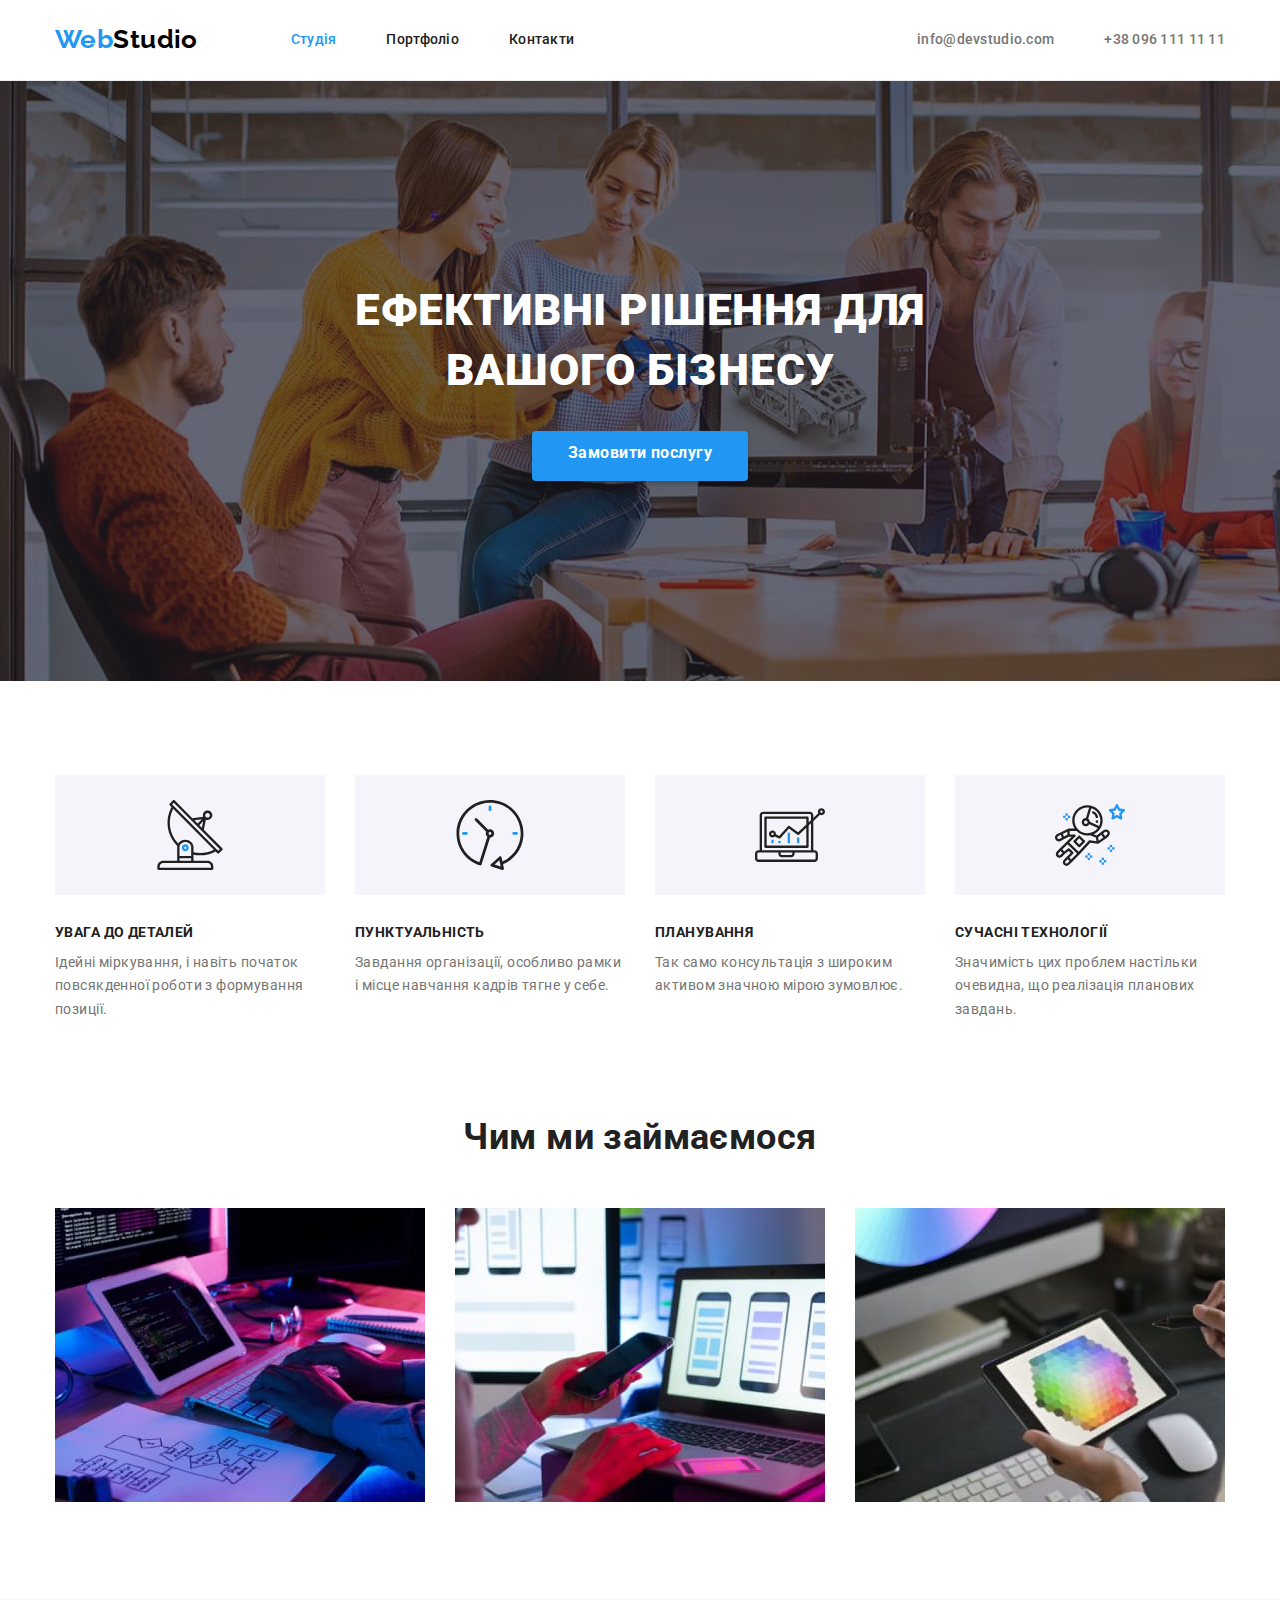
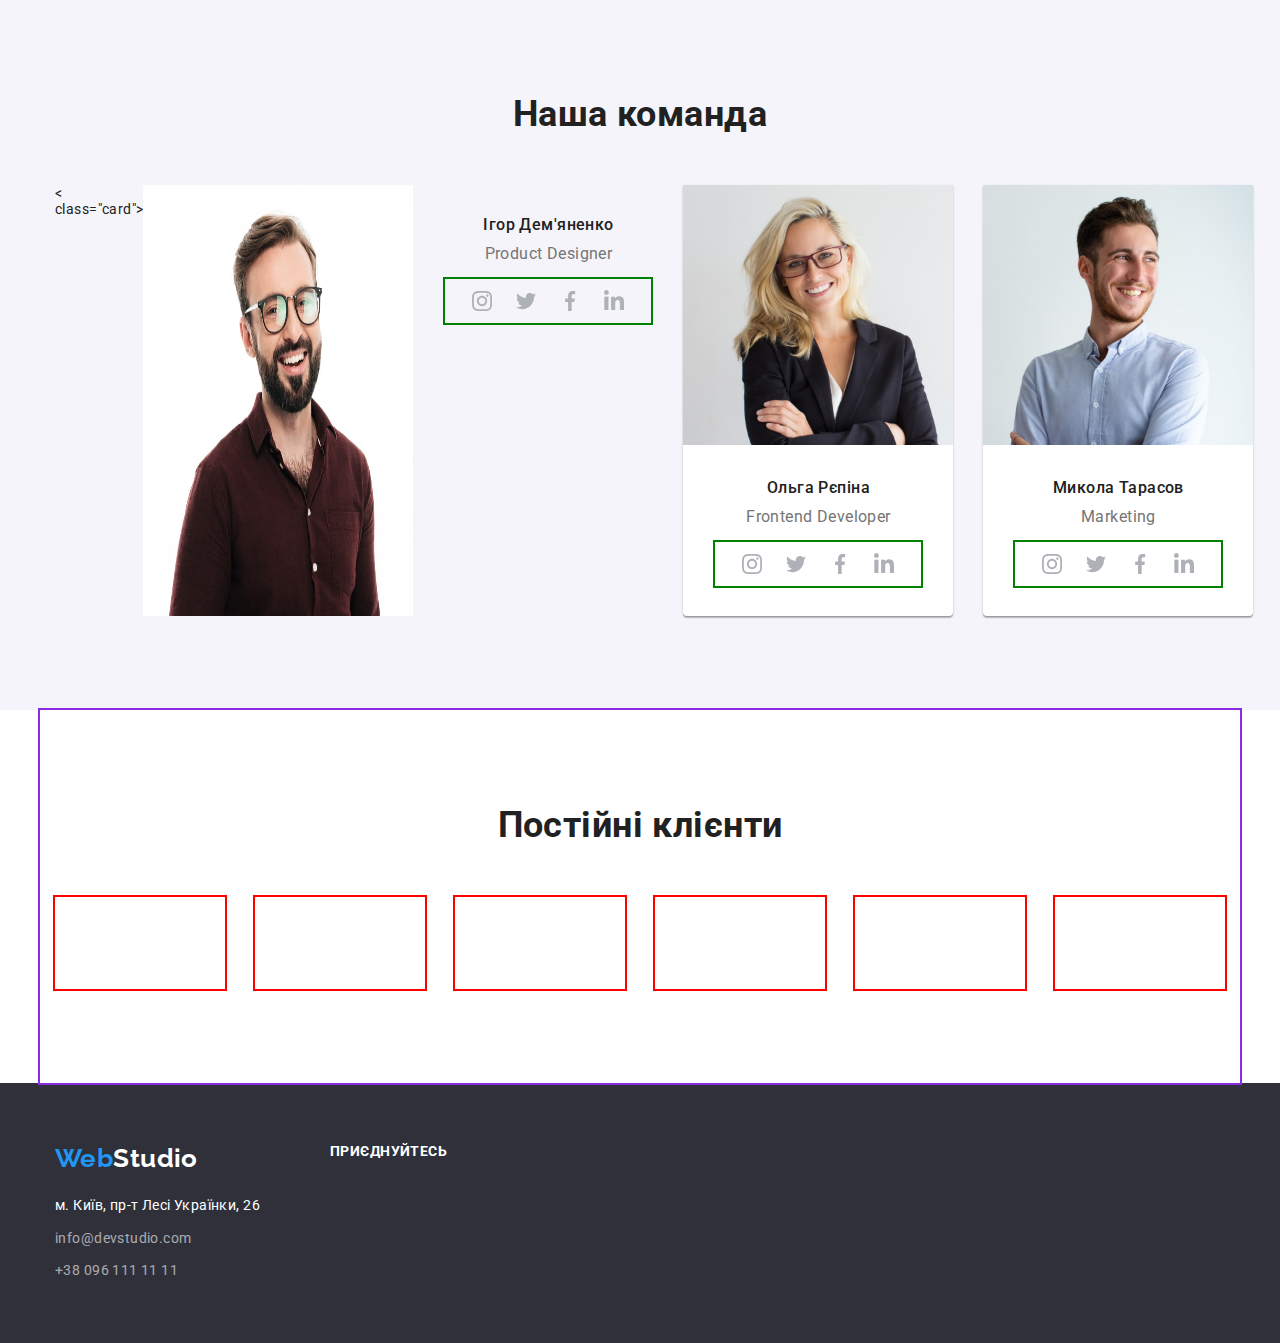
==== index.html @ f4969a08 "Update index.html" ====
<!DOCTYPE html>
<html lang="uk">
<head>
    <meta charset="UTF-8">
    <meta http-equiv="X-UA-Compatible" content="IE=edge">
    <meta name="viewport" content="width=device-width, initial-scale=1.0">
    <link rel="preconnect" href="https://fonts.googleapis.com">
    <link rel="preconnect" href="https://fonts.gstatic.com" crossorigin>
    <link href="https://fonts.googleapis.com/css2?family=Raleway:wght@700&family=Roboto:wght@400;500;700;900&display=swap"
    rel="stylesheet">
    <link rel="stylesheet" href="https://cdnjs.cloudflare.com/ajax/libs/modern-normalize/1.1.0/modern-normalize.min.css">
    <link rel="stylesheet" href="./css/style.css">
    <title>Студiя</title>
           
</head>
<body>
    <!-- Шапка -->
<header class="header">
    <div class="container main-nav">
        <a href="" lang="en" class="logo"><span class="logo-span">Web</span>Studio</a>
        <nav>
            <ul class="site-nav">
                <li class="nav-item">
                    <a href="" class="link current">Студія</a>
                </li>
                <li class="nav-item">
                    <a href="./portfolio.html" class="link">Портфоліо</a>
                </li>
                <li class="nav-item">
                    <a href="" class="link">Контакти</a>
                </li>
            </ul>
        </nav>
            <ul class="contacts">
                <li class="contacts-item">
                    <a href="mailto:info@devstudio.com" class="link">info@devstudio.com</a>
                </li>
                <li class="contacts-item">
                    <a href="tel:+380961111111" class="link">+38 096 111 11 11</a>
                </li>
            </ul>
    </div>
</header>
<main>
    <!-- Герой -->
    <section class="hero">
        <h1 class="hero-title">
            Ефективні рішення для вашого бізнесу
        </h1>
        <button type="button" class="hero button">Замовити послугу</button>
    </section>

    <!-- Особливості -->
    <section class="section features">
        <div class="container">
            <!-- <h2>Наші особливості</h2> -->
            <ul class="features-list">
                <li class="item antenna">
                    <h3 class="section-title">
                        Увага до деталей
                    </h3>
                    <p class="section-text">
                        Ідейні міркування, і навіть початок повсякденної роботи з формування позиції.
                    </p>
                </li>
                <li class="item clock">
                    <h3 class="section-title">
                        Пунктуальність
                    </h3>
                    <p class="section-text">
                        Завдання організації, особливо рамки і місце навчання кадрів тягне у себе.
                    </p>
                </li>
                <li class="item diagram">
                    <h3 class="section-title">
                        Планування
                    </h3>
                    <p class="section-text">
                        Так само консультація з широким активом значною мірою зумовлює.
                    </p>
                </li>
                <li class="item astronaut">
                    <h3 class="section-title">
                        Сучасні технології
                    </h3>
                    <p class="section-text">
                        Значимість цих проблем настільки очевидна, що реалізація планових завдань.
                    </p>
                </li>
            </ul>
        </div>
    </section>
    <!-- Чим ми займаємося -->
    <section class="section work">
        <div class="container">
            <h2 class="section-title">
                Чим ми займаємося
            </h2>
            <ul class="work-list">
                <li class="work-item">
                    <img src="./images/box1.jpg" alt="Разробка сайтів" width="370">
                </li>
                <li class="work-item">
                    <img src="./images/box2.jpg" alt="Мобільні додатки" width="370">
                </li>
                <li class="work-item">
                    <img src="./images/box.jpg" alt="Дизайн сайтів" width="370">
                </li>
            </ul>
        </div>
    </section>
    <!-- Наша команда -->
    <section class="section team">
        <div class="container main-team">
            <h2 class="section-title">Наша команда</h2>
            <ul class="team-content">
                < class="card">
                    <img src="./images/photo1.jpg" alt="Фото продакт-дизайнера" width="270" class="team-img">
                    <div class="signature">
                        <h3 class="section-title name">Ігор Дем'яненко</h3>
                        <p lang="en" class="section-text">Product Designer</p>
                    <ul class="social links">
                        <li class="links">
                            <a href="https://instagram.com" class="logo-links" aria-label="Instagram link">
                                <svg class="link-icon" width="20" height="20">
                                    <use href="./images/icons.svg#icon-instagram"></use>
                                </svg>
                            </a>
                        </li>
                        <li class="links">
                            <a href="https://twitter/com" class="logo-links" aria label="Twitter link">
                                <svg class="link-icon" width="20" height="20">
                                    <use href="./images/icons.svg#icon-twitter"></use>
                                </svg>
                            </a>
                        </li>
                        <li class="links">
                            <a href="https://facebook.com" class="logo-links" aria label="Facebook link">
                                <svg class="link-icon" width="20" height="20">
                                    <use href="./images/icons.svg#icon-facebook"></use>
                                </svg>
                            </a>
                        </li>
                        <li class="links">
                            <a href="https://linkedln.com" aria label="Linkedln link">
                                <svg class="link-icon" width="20" height="20">   
                                    <use href="./images/icons.svg#icon-linkedin"></use>
                                </svg>
                            </a>
                        </li>
                    </ul>
                    </div>
                    <li class="card">
                    <img src="./images/photo2.jpg" alt="Фото фронтенд розробника" width="270" class="team-img">
                    <div class="signature">
                        <h3 class="section-title name">Ольга Рєпіна</h3>
                        <p lang="en" class="section-text">Frontend Developer</p>
                        <ul class="social links">
                            <li class="links">
                                <a href="https://instagram.com" class="logo-links" aria-label="Instagram link">
                                    <svg class="link-icon" width="20" height="20">
                                        <use href="./images/icons.svg#icon-instagram"></use>
                                    </svg>
                                </a>
                            </li>
                            <li class="links">
                                <a href="https://twitter/com" class="logo-links" aria label="Twitter link">
                                    <svg class="link-icon" width="20" height="20">
                                        <use href="./images/icons.svg#icon-twitter"></use>
                                    </svg>
                                </a>
                            </li>
                            <li class="links">
                                <a href="https://facebook.com" class="logo-links" aria label="Facebook link">
                                    <svg class="link-icon" width="20" height="20">
                                        <use href="./images/icons.svg#icon-facebook"></use>
                                    </svg>
                                </a>
                            </li>
                            <li class="links">
                                <a href="https://linkedln.com" aria label="Linkedln link">
                                    <svg class="link-icon" width="20" height="20">   
                                        <use href="./images/icons.svg#icon-linkedin"></use>
                                    </svg>
                                </a>
                            </li>
                            
                        </ul>
                    </div>
                </li>
                <li class="card">
                    <img src="./images/photo3.jpg" alt="Фото маркетолог" width="270" class="team-img">
                    <div class="signature">
                        <h3 class="section-title name">Микола Тарасов</h3>
                        <p lang="en" class="section-text">Marketing</p>
                        <ul class="social links">
                            <li class="links">
                                <a href="https://instagram.com" class="logo-links" aria-label="Instagram link">
                                    <svg class="link-icon" width="20" height="20">
                                        <use href="./images/icons.svg#icon-instagram"></use>
                                    </svg>
                                </a>
                            </li>
                            <li class="links">
                                <a href="https://twitter/com" class="logo-links" aria label="Twitter link">
                                    <svg class="link-icon" width="20" height="20">
                                        <use href="./images/icons.svg#icon-twitter"></use>
                                    </svg>
                                </a>
                            </li>
                            <li class="links">
                                <a href="https://facebook.com" class="logo-links" aria label="Facebook link">
                                    <svg class="link-icon" width="20" height="20">
                                        <use href="./images/icons.svg#icon-facebook"></use>
                                    </svg>
                                </a>
                            </li>
                            <li class="links">
                                <a href="https://linkedln.com" aria label="Linkedln link">
                                    <svg class="link-icon" width="20" height="20">   
                                        <use href="./images/icons.svg#icon-linkedin"></use>
                                    </svg>
                                </a>
                            </li>
                     </div>
                </li>
                <li class="card">
                    <img src="./images/photo4.jpg" alt="Фото дизайнер інтерфейсу" width="270" class="team-img">
                    <div class="signature">
                        <h3 class="section-title name">Михайло Єрмаков</h3>
                        <p lang="en" class="section-text">UI Designer</p>
                        <ul class="social links">
                            <li class="links">
                                <a href="https://instagram.com" class="logo-links" aria-label="Instagram link">
                                    <svg class="link-icon" width="20" height="20">
                                        <use href="./images/icons.svg#icon-instagram"></use>
                                    </svg>
                                </a>
                            </li>
                            <li class="links">
                                <a href="https://twitter/com" class="logo-links" aria label="Twitter link">
                                    <svg class="link-icon" width="20" height="20">
                                        <use href="./images/icons.svg#icon-twitter"></use>
                                    </svg>
                                </a>
                            </li>
                            <li class="links">
                                <a href="https://facebook.com" class="logo-links" aria label="Facebook link">
                                    <svg class="link-icon" width="20" height="20">
                                        <use href="./images/icons.svg#icon-facebook"></use>
                                    </svg>
                                </a>
                            </li>
                            <li class="links">
                                <a href="https://linkedln.com" aria label="Linkedln link">
                                    <svg class="link-icon" width="20" height="20">   
                                        <use href="./images/icons.svg#icon-linkedin"></use>
                                    </svg>
                                </a>
                            </li>
                        </ul>
                    </div>
                </li>
            </ul>
        </div>
    </section>
    <!-- Наші клієнті -->
    <section class="section clients">
        <div class="container">
        <h2 class="section-title">Постійні клієнти</h2>
        <ul class="clients-list">
            <li class="clients-item">
                <a href="">
                    <svg>
                        <use href="./images/symbol-defs.svg#icon-Logo1"></use>
                    </svg>
                </a>
            </li>
            <li class="clients-item"></li>
            <li class="clients-item"></li>
            <li class="clients-item"></li>
            <li class="clients-item"></li>
            <li class="clients-item"></li>
        </ul>
    </div>
    </section>
</main>
<!-- Підвал -->
<footer class="footer">
    <div class="container main-footer">
        <div class="address">
    <a href="" lang="en" class="logo"><span class="logo-span">Web</span>Studio</a>
    <address>
        <ul class="footer-list">
            <li class="item">
                <a href="https://goo.gl/maps/m64y1JkBQXQQ6rqV6" target="_blank" class="link adr">
                    м. Київ, пр-т Лесі Українки, 26</a>
            </li>
            <li class="item">
                <a href="mailto:info@devstudio.com" class="link">info@devstudio.com</a>
            </li>
            <li class="item">
                <a href="tel:+380961111111" class="link">+38 096 111 11 11</a>
            </li>
        </ul>
    </address>
</div>
    <div class="social">
        <h2 class="title">Приєднуйтесь</h2>
    <ul>
        <li>
        
        </li>
        <li></li>
        <li></li>
        <li></li>
    </ul>

    </div>
    </div>
</footer>
           
</body>
</html>
---- css/style.css ----
html {
    box-sizing: border-box;
}

*,
*::before,
*::after {
    box-sizing: inherit;
}

:root {
    --primery-text-color: #212121;
    --text-color: #757575;
    --accent-color: #2196F3;
    --white-color: #ffffff;
    --black-color: #000000;
    --button-accent-color: #188CE8;
    --background-color-first:  #F5F4FA;
    --header-color-line: #ECECEC;
    --background-color-footer: #2F303A;
    --border-color-portfolio: #EEEEEE;
}

body {
    background-color: var(--white-color);
    color: var(--primery-text-color);
    font-family: 'Roboto', sans-serif;
    letter-spacing: 0.03em;
    font-size: 14px;
    font-style: normal;
}

ul {
    padding: 0;
    margin: 0;
    list-style: none;
}

.link {    
    text-decoration: none;
}

.container {
    padding-left: 15px;
    padding-right: 15px;
    margin: 0 auto;

    width: 1200px;
}

/* Шапка */
.header {
    border-bottom: 1px solid var(--header-color-line);
}

.main-nav {
    display: flex;
    align-items: center;
}

/* Logo */
.logo {
    font-weight: 700;
    font-size: 26px;
    line-height: 1.2;
    text-decoration: none;
    font-family: 'Raleway', sans-serif;
}

.header .logo {
    color: var(--black-color);
}

.logo-span {
     color: var(--accent-color);
}

.logo:hover,
.logo:focus {
    color: var(--accent-color);
}

/* Навігація, контакти */
.site-nav {
    display: flex;
    margin-left: 93px;
}

.contacts {
    display: flex;
    margin-left: auto;
}

.site-nav .nav-item + .nav-item,
.contacts .contacts-item + .contacts-item {
    margin-left: 50px;
}

/* Другий варіант відступу
.site-nav .nav-item:not(:last-child) {
    margin-right: 50px;
} */

.site-nav .link,
.contacts .link {
    padding-top: 32px;
    padding-bottom: 32px;

    font-weight: 500;
    font-size: 14px;
    line-height: 1.14;
    letter-spacing: 0.02em;
}

.site-nav .link {
    display: block;     
    color: var(--primery-text-color);
}

.contacts .link {
    display: block;
    color: var(--text-color);
}

.site-nav .link.current {
    color: var(--accent-color);
}

/* .site-nav .link:hover,
.site-nav .link:focus,
.contacts .link:hover,
.contacts .link:focus {
    color: var(--accent-color);
} */

 
/* Герой */
.hero {
    text-align: center;
    padding-top: 200px;
    padding-bottom: 200px;
    max-width: 1600px;

    letter-spacing: 0.06em;
    color: var(--white-color);
    background-color: var(--background-color-footer);
    background-image: linear-gradient(rgba(47, 48, 58, 0.4), 
    rgba(47, 48, 58, 0.4)), url(../images/hero.jpg);
}

.hero-title {
    margin: 0 auto 30px;

    width: 696px;
    font-weight: 900;
    font-size: 44px;
    line-height: 1.36;
    text-transform: uppercase;
}

/* Кнопка */
 .hero.button {
    padding: 7px 32px 13px 32px;

    font-family: inherit;
    font-weight: 700;
    font-size: 16px;
    line-height: 1.88;
    letter-spacing: 0.03em;
    background-color: var(--accent-color);
    min-width: 216px;
    height: 50px;
    
    border-radius: 4px;
    border-style: none;
    box-shadow: 0px 4px 4px rgba(0, 0, 0, 0.15);
    background-image: none;
}

.hero.button:hover,
.hero.button:focus {
    color:var(--white-color);
    background-color: var(--button-accent-color);
    cursor: pointer;
}

/* Особливості */
 .section.features {
    padding-top: 94px;
    padding-bottom: 94px;     
} 

.features-list {
    display: flex;
}

.features-list .item + .item {
    margin-left: 30px;
}

.features-list .item{
    width: 270px;
}

/* before */
.features-list .item::before {
    display: block;
    content:"";
    height: 120px;
    margin-bottom: 30px;
    background-size: auto;
    background-repeat: no-repeat;
    background-position: center;
    background-color: var(--background-color-first);
}

.antenna::before {
    background-image: url(../images/antenna.svg);
}

.clock::before {
    background-image: url(../images/clock.svg);
}

.diagram::before {
    background-image: url(../images/diagram.svg);
}

.astronaut::before {
    background-image: url(../images/astronaut.svg);
}


.section-title {
    margin-top: 0;
    margin-bottom: 10px;
    text-align: center;

    font-weight: 700;
    font-size: 36px;
    line-height: 1.17;
}

.features .section-title {
    text-align: start;

    font-size: 14px;
    line-height: 1.14;
    text-transform: uppercase;
}

.section-text {
    margin-top: 0;
    margin-bottom: 0;

    font-weight: 400;
    font-size: 14px;
    line-height: 1.7;
    color: var(--text-color);
}

/* Чим ми займаємося? */
.section.work {
    margin-bottom: 94px;
}

.work-list {
    display: flex;
}

.work-list .work-item + .work-item {
    margin-left: 30px;
}
 
.work .section-title {
    margin-bottom: 50px;
}   


/* Наша команда */
.section.team {
    background-color: var(--background-color-first);
}

.main-team>.section-title {
    padding-top: 94px;
    margin-bottom: 50px;
}

.team-content {
    display: flex;
    padding-bottom: 94px;
}

.card {
    background-color: var(--white-color);
    box-shadow: 0px 1px 3px rgba(0, 0, 0, 0.12), 0px 1px 1px rgba(0, 0, 0, 0.14), 0px 2px 1px rgba(0, 0, 0, 0.2);
    border-radius: 0px 0px 4px 4px;
}

.team-content .card + .card {
    margin-left: 30px;
}

.signature {
    padding: 30px 32px;
}

.section-title.name {
    text-align: center;

    font-weight: 500;
    font-size: 16px;
    line-height: 1.19;
}

.team .section-text {
    text-align: center;
    margin-bottom: 16px;

    font-size: 16px;
    line-height: 1.19;
}

 /* соціальні мережі */

.social.links {
    display: flex;
    width: 206px;
    height: 44px;
    justify-content: center;
    align-items: center;

    outline: 2px solid green;
}

.social.links>li:not(:last-child){
    margin-right: 10px:
}
   .social.links .logo-links {
    display: flex;
    width: 44px;
    border-radius: 50%;   
}



   /* .social.links .link-icon {
    display: inline-block;
} */


/* 
 
.social.links .links {
    display:block;
    width: 44px;
    height: 44px;
    border-radius: 50%;
    
} */

/* .links.instagram {
    background-image: url(../images/Instagram.svg);
}

.links.twitter {
    background-image: url(../images/Twitter.svg);
}

.links.facebook {
    background-image: url(../images/Facebook.svg);
}

.links.linkedln {
    background-image: url(../images/Linkedln.svg);
}  */

/* заливка кнопки сделать
.links.instagram:hover,
.links.instagram:focus {
    color: var(--white-color);
    background-color: var(--accent-color);
} */

/* Наші клієнти */
.clients .container {
    padding-top: 94px;
    padding-bottom: 94px;

    outline: 2px solid blueviolet;
}

.clients .section-title {
    margin-bottom: 50px;
    
}
.clients-list {
    display: flex;
}

.clients-list .clients-item + .clients-item {
    margin-left: 30px;
}

.clients-item {
    width: 170px;
    height: 92px;
     
    outline: 2px solid red;
}


/* Підвал */
.main-footer {
    display: flex;
}

.footer {
    padding-top: 60px;
    padding-bottom: 60px;

    background-color: var(--background-color-footer);
}

.footer-list {
    margin-top: 20px;
}

.footer-list .item:not(:last-child) {
    margin-bottom: 9px;
}

.logo {
    color: var(--white-color);
}

.footer .link {
    font-style: normal;
    line-height: 1.7;
    color: rgba(255, 255, 255, 0.6);
}

.link.adr {
    color: var(--white-color);
}

.link:hover,
.link:focus {
    color: var(--accent-color);
}
/* Приєднуйтесь */

.main-footer .social {
    width: 206px;
    height: 80px;
    margin-left: 70px;
    
}

.title {
    text-align: left;
    font-size: 14px;
    margin-top: 0;
    margin-bottom: 20px;
    text-transform: uppercase;
    color: var(--white-color);

}

/* /////////////////////////////////// */

 /* Портфоліо */

.section.port {
    padding-top: 94px;
    padding-bottom: 94px;
}

 /* port-nav */
.container.progect .port-nav {
    margin-bottom: 50px;    
}

.port-nav {
    display: flex;
    justify-content: center;
}

.port-nav .item + .item {
    margin-left: 8px;
}
 
.port.button {
    padding: 6px 22px;
    text-align: center;

    font-family: inherit;
    font-weight: 500;
    font-size: 16px;
    line-height: 1.6;
    letter-spacing: 0.03em;
    color: var(--primery-text-color);
    background-color: var(--background-color-first);
    
    border-radius: 4px;
    border-style: inherit;
}

.port.button.primery {
    color: var(--white-color);
    background-color: #2196F3;
}

.port.button:hover,
.port.button:focus {
    color: var(--white-color);
    background-color: var(--accent-color);
    box-shadow: 0px 3px 1px rgba(0, 0, 0, 0.1),
    0px 1px 2px rgba(0, 0, 0, 0.08), 0px 2px 2px rgba(0, 0, 0, 0.12);
    cursor: pointer;
}

/*  group */
.group {
    display: flex;
    flex-wrap: wrap;
    gap: 30px;
}

.port-group {
    width: 370px;
 }

.port-group:hover {
    box-shadow: 0px 1px 1px rgba(0, 0, 0, 0.12), 
    0px 4px 4px rgba(0, 0, 0, 0.06), 
    1px 4px 6px rgba(0, 0, 0, 0.16);
}

.border-group{
    padding: 20px 24px;
    background: var(--white-color);
    border: 1px solid var(--border-color-portfolio);
}

.port {
    margin-top: 0;
    margin-bottom: 0;
    padding-left: 0;
} 

.port-img {
    display: block;
} 

.section-title.group {
    padding-top: 0;
    font-weight: 700;
    font-size: 18px;
    line-height: 2;
    letter-spacing: 0.06em;
}

.section-text.group {
    font-size: 16px;
    line-height: 1.9;
}
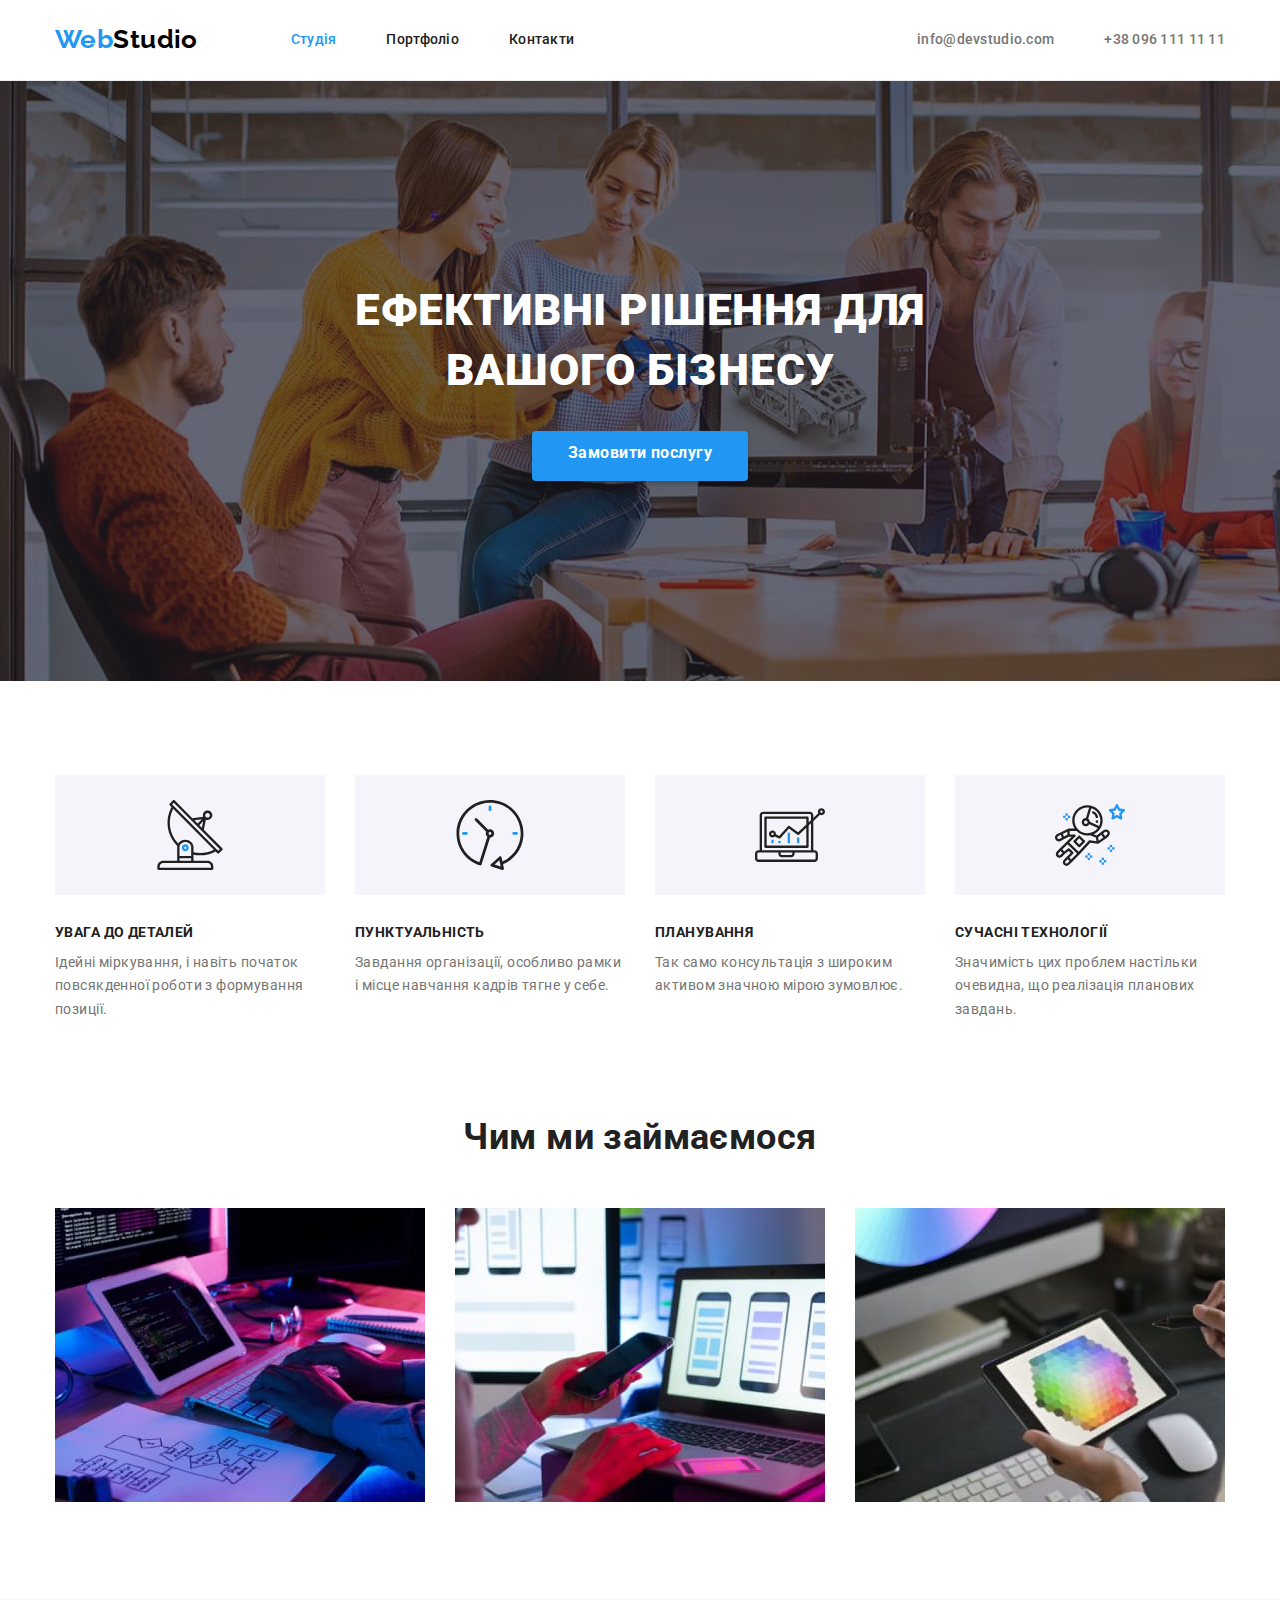
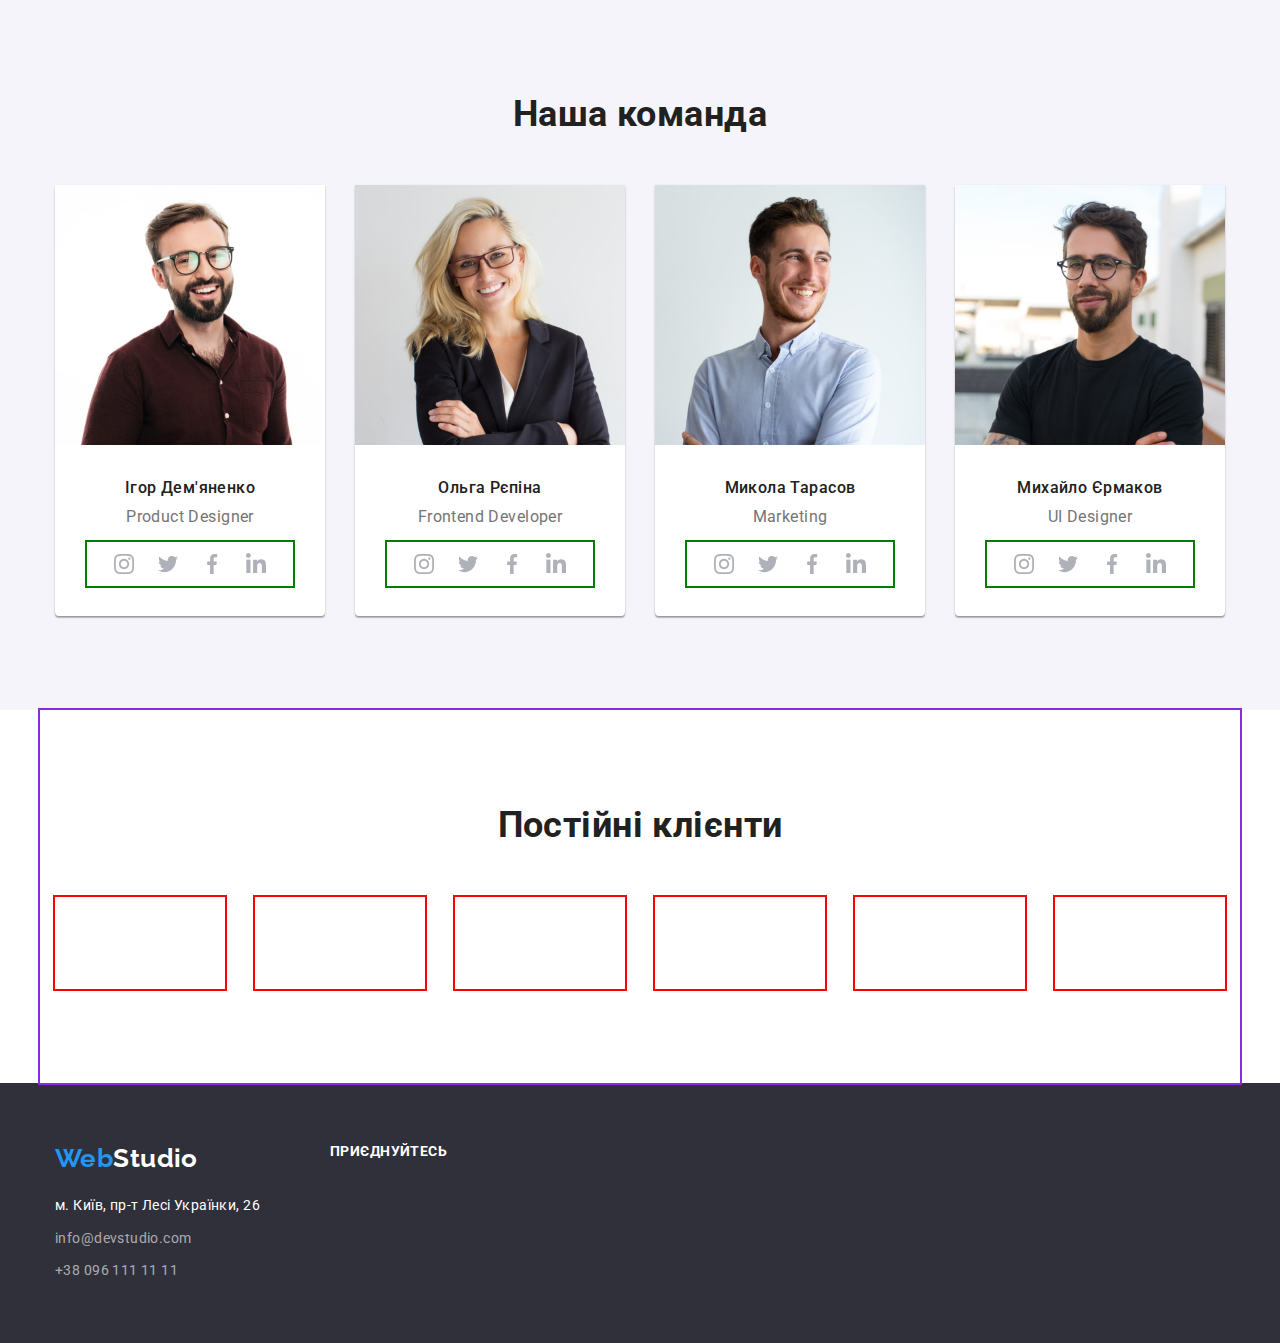
==== commit cbf8db95: "Update index.html" ====
--- a/index.html
+++ b/index.html
@@ -114,7 +114,7 @@
         <div class="container main-team">
             <h2 class="section-title">Наша команда</h2>
             <ul class="team-content">
-                < class="card">
+                <li class="card">
                     <img src="./images/photo1.jpg" alt="Фото продакт-дизайнера" width="270" class="team-img">
                     <div class="signature">
                         <h3 class="section-title name">Ігор Дем'яненко</h3>
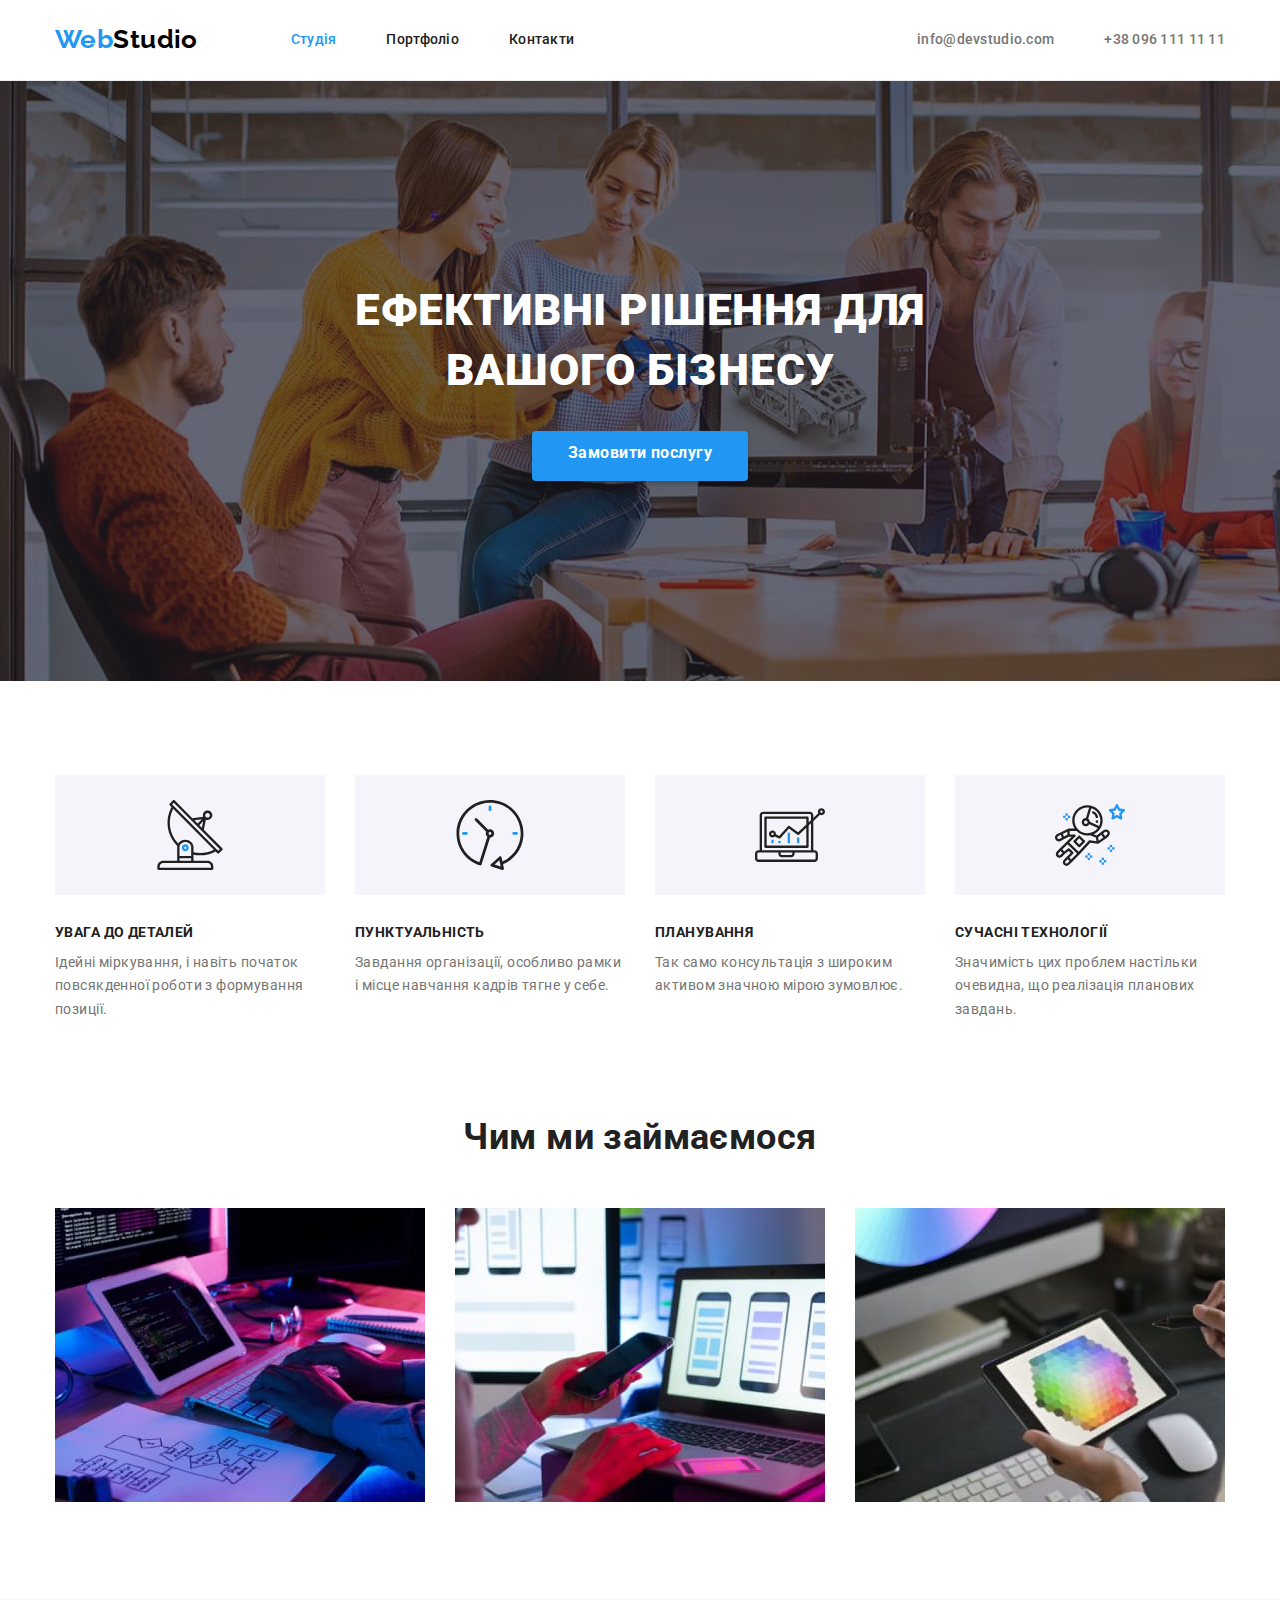
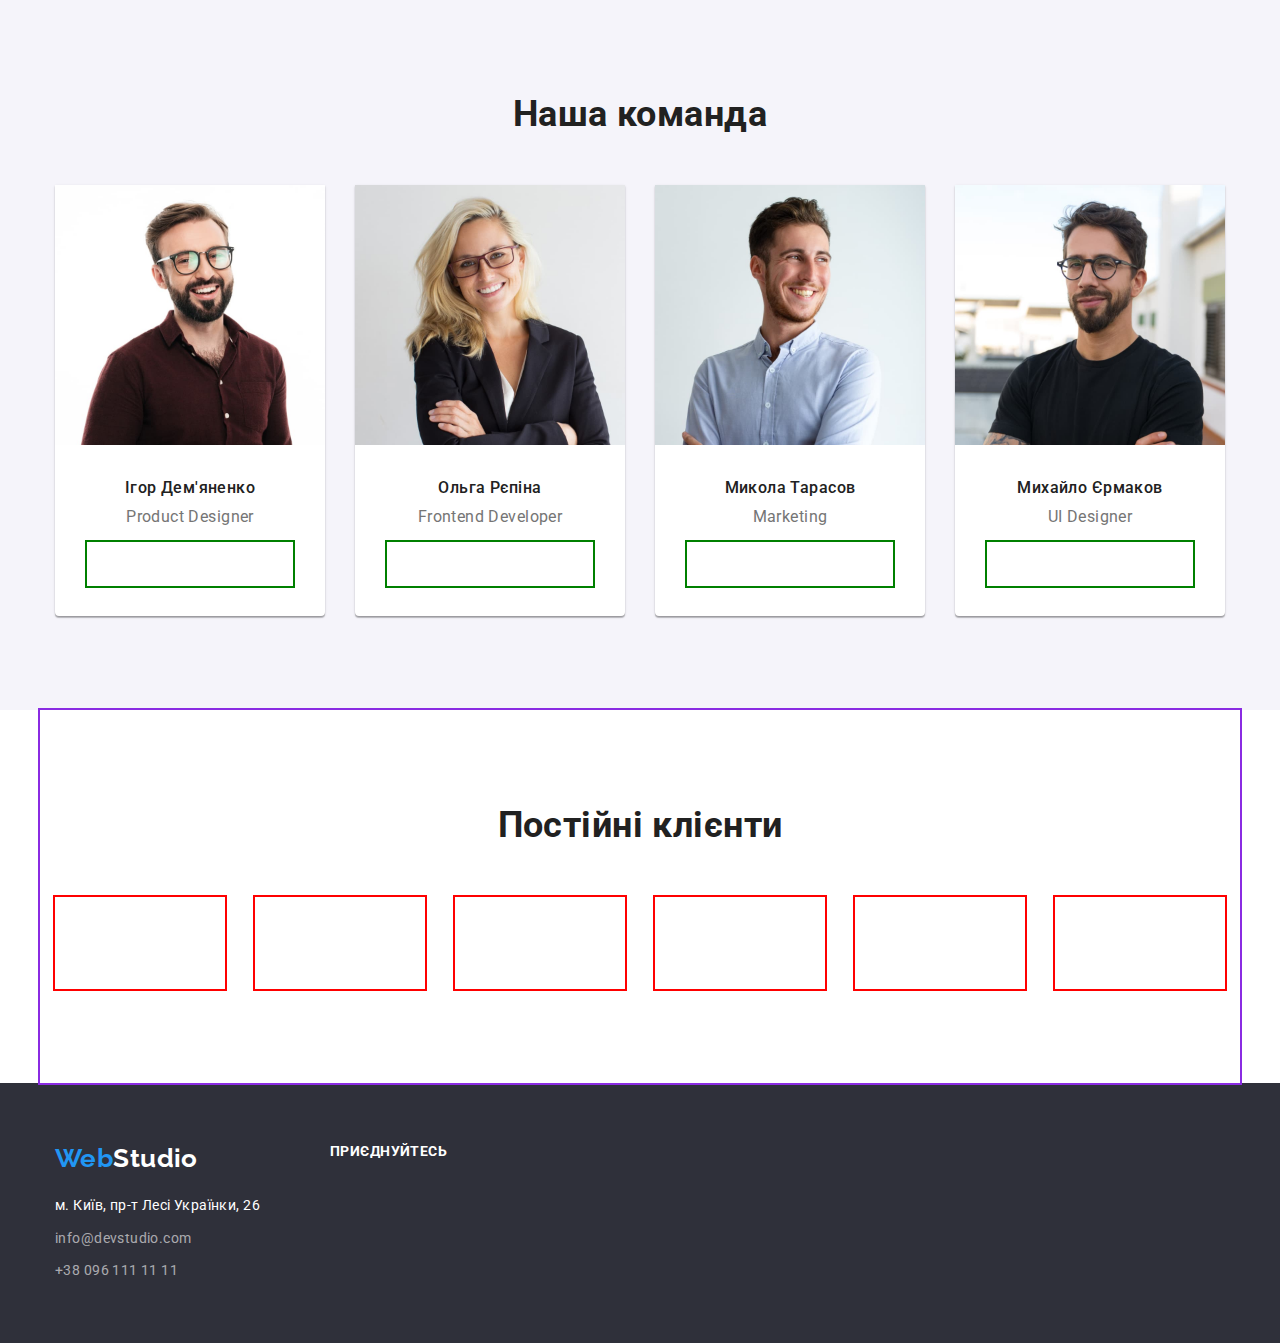
==== commit c55793a9: "Update index.html" ====
--- a/index.html
+++ b/index.html
@@ -120,28 +120,28 @@
                         <h3 class="section-title name">Ігор Дем'яненко</h3>
                         <p lang="en" class="section-text">Product Designer</p>
                     <ul class="social links">
-                        <li class="links">
+                        <li>
                             <a href="https://instagram.com" class="logo-links" aria-label="Instagram link">
                                 <svg class="link-icon" width="20" height="20">
                                     <use href="./images/icons.svg#icon-instagram"></use>
                                 </svg>
                             </a>
                         </li>
-                        <li class="links">
+                        <li>
                             <a href="https://twitter/com" class="logo-links" aria label="Twitter link">
                                 <svg class="link-icon" width="20" height="20">
                                     <use href="./images/icons.svg#icon-twitter"></use>
                                 </svg>
                             </a>
                         </li>
-                        <li class="links">
+                        <li>
                             <a href="https://facebook.com" class="logo-links" aria label="Facebook link">
                                 <svg class="link-icon" width="20" height="20">
                                     <use href="./images/icons.svg#icon-facebook"></use>
                                 </svg>
                             </a>
                         </li>
-                        <li class="links">
+                        <li>
                             <a href="https://linkedln.com" aria label="Linkedln link">
                                 <svg class="link-icon" width="20" height="20">   
                                     <use href="./images/icons.svg#icon-linkedin"></use>
--- a/css/style.css
+++ b/css/style.css
@@ -334,20 +334,27 @@
     outline: 2px solid green;
 }
 
-.social.links>li:not(:last-child){
-    margin-right: 10px:
-}
+/* .social.links>li:not(:last-child){
+    margin-right: 10px;
+} */
    .social.links .logo-links {
     display: flex;
     width: 44px;
-    border-radius: 50%;   
-}
-
-
-
-   /* .social.links .link-icon {
+    border-radius: 50%;
+    margin-right: 10px;
+
+
+}
+
+/* .social.links .link-icon:not(:last-child) {
+    margin-right: 10px;
+} */
+   .social.links .link-icon {
     display: inline-block;
-} */
+    padding: 12px;
+    
+    
+}
 
 
 /* 
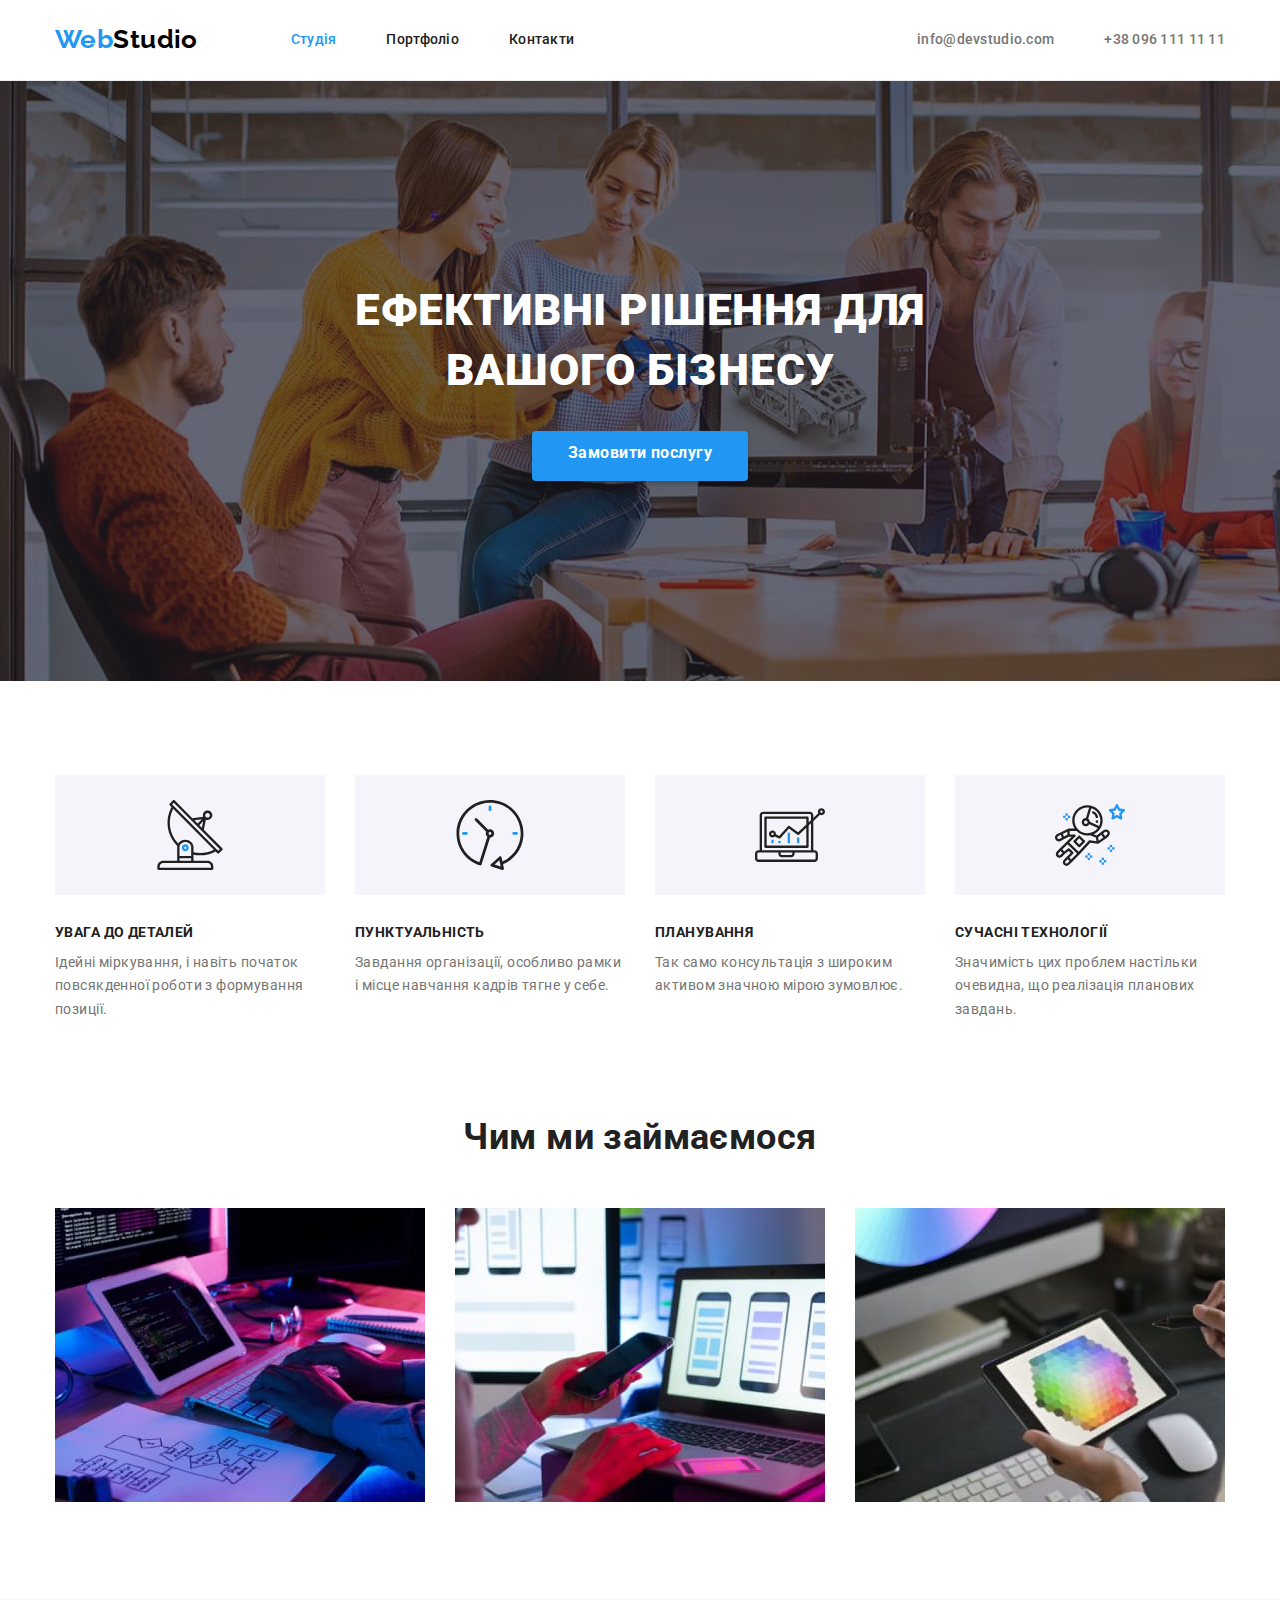
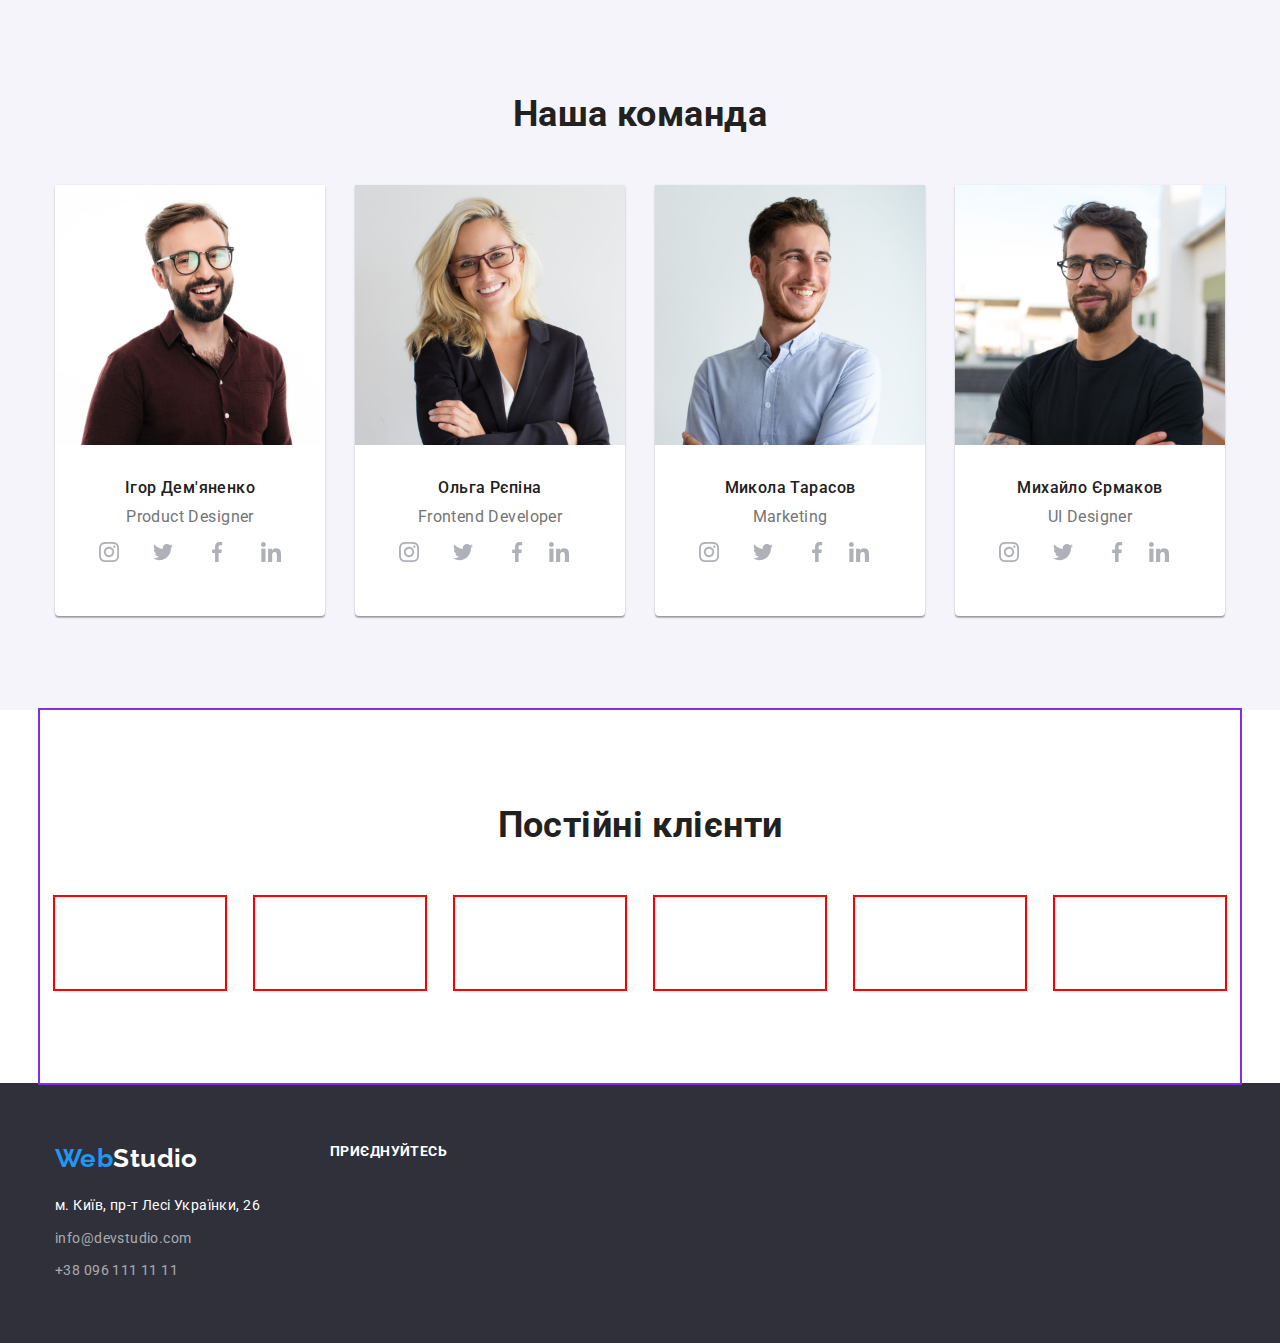
==== commit cb24dfd6: "Update index.html" ====
--- a/index.html
+++ b/index.html
@@ -142,7 +142,7 @@
                             </a>
                         </li>
                         <li>
-                            <a href="https://linkedln.com" aria label="Linkedln link">
+                            <a href="https://linkedln.com" class="logo-links" aria label="Linkedln link">
                                 <svg class="link-icon" width="20" height="20">   
                                     <use href="./images/icons.svg#icon-linkedin"></use>
                                 </svg>
--- a/css/style.css
+++ b/css/style.css
@@ -324,7 +324,7 @@
 
  /* соціальні мережі */
 
-.social.links {
+/* .social.links {
     display: flex;
     width: 206px;
     height: 44px;
@@ -332,28 +332,39 @@
     align-items: center;
 
     outline: 2px solid green;
-}
+} */
 
 /* .social.links>li:not(:last-child){
     margin-right: 10px;
 } */
-   .social.links .logo-links {
-    display: flex;
-    width: 44px;
-    border-radius: 50%;
+   .social.links {
+    display: flex;
+    margin-left: auto;
+    margin-right: auto;
+    height: 44px;
+    width: 206px;
+    padding: 0;
+   }
+
+  .social.links>li:not(:last-child) {
     margin-right: 10px;
-
-
-}
-
-/* .social.links .link-icon:not(:last-child) {
-    margin-right: 10px;
-} */
+    }
+
+    .social.links .logo-links {
+        display: flex;
+        align-items: center;
+        justify-content: center;
+        width: 44px;
+        border-radius: 50%;
+        background-size: 20px;
+        background-repeat: no-repeat;
+        background-position: center;
+    }
+
    .social.links .link-icon {
     display: inline-block;
-    padding: 12px;
-    
-    
+    fill: #AFB1B8;
+     
 }
 
 
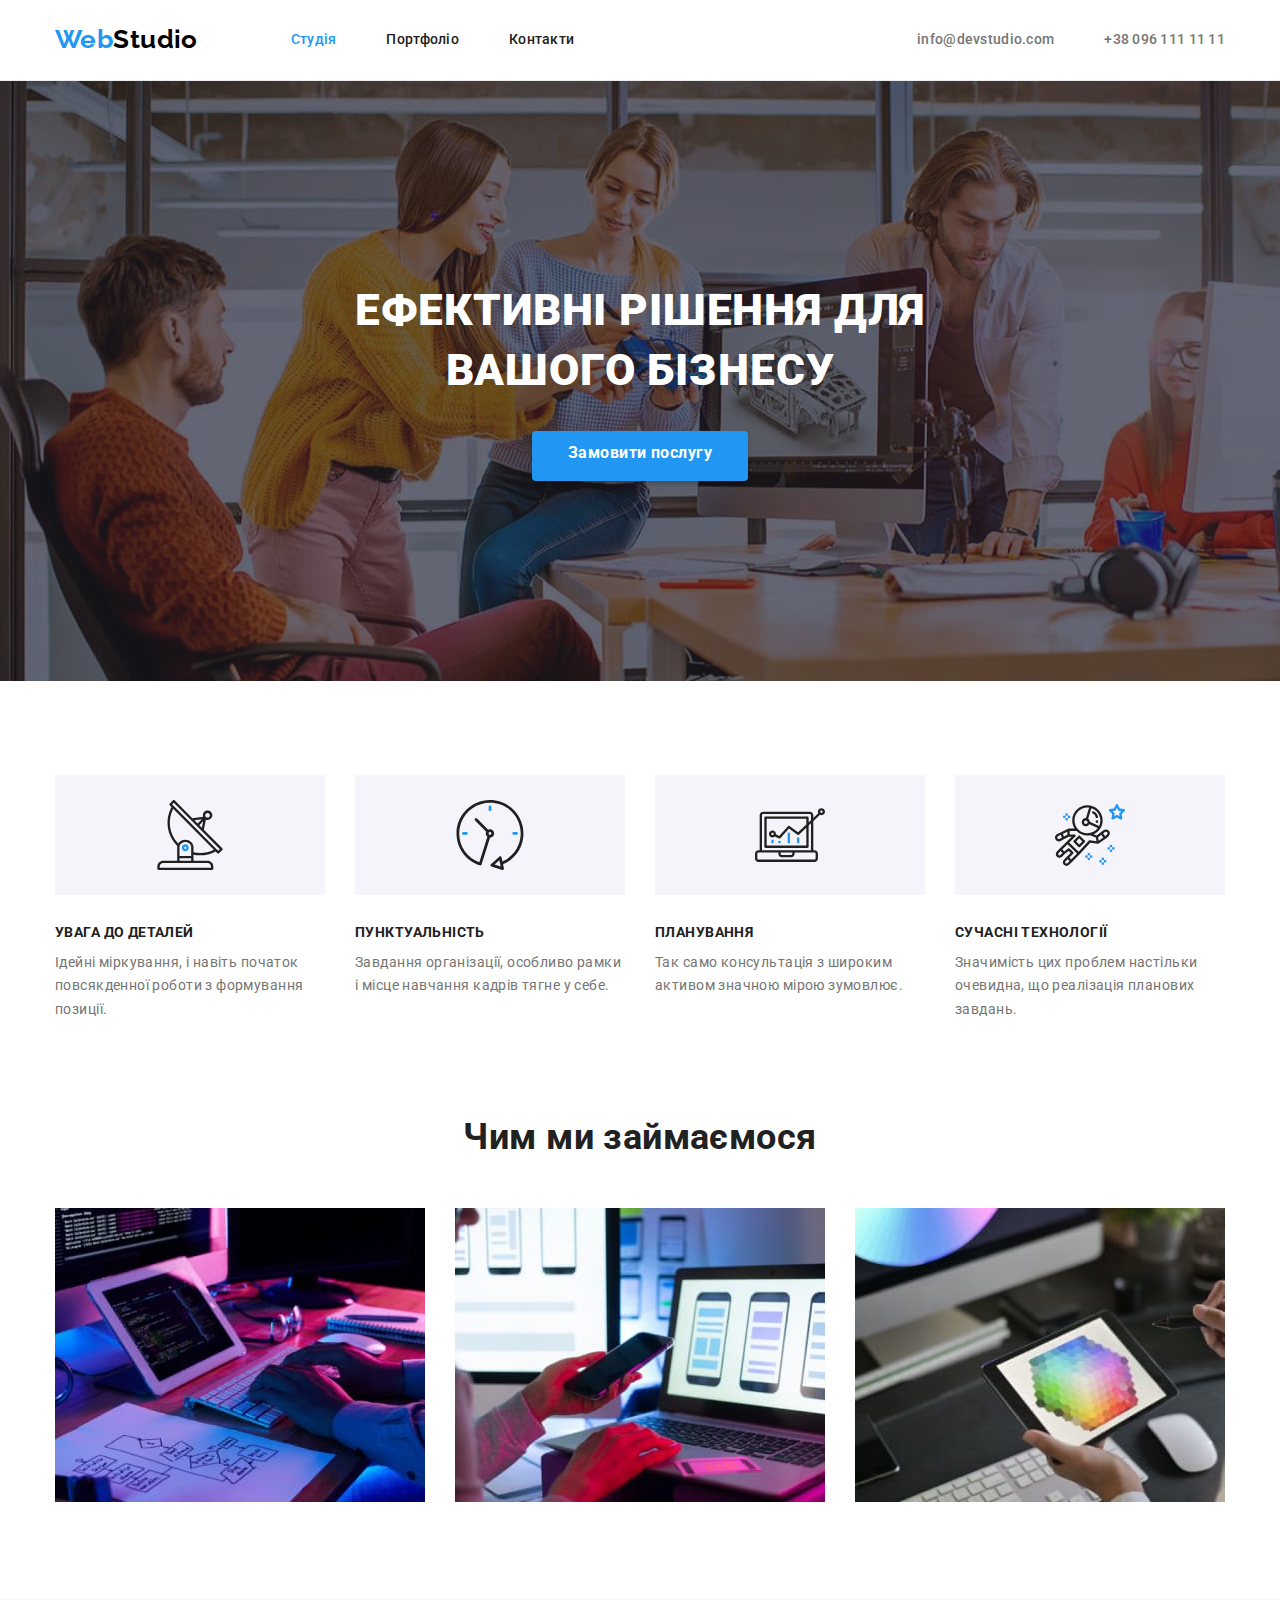
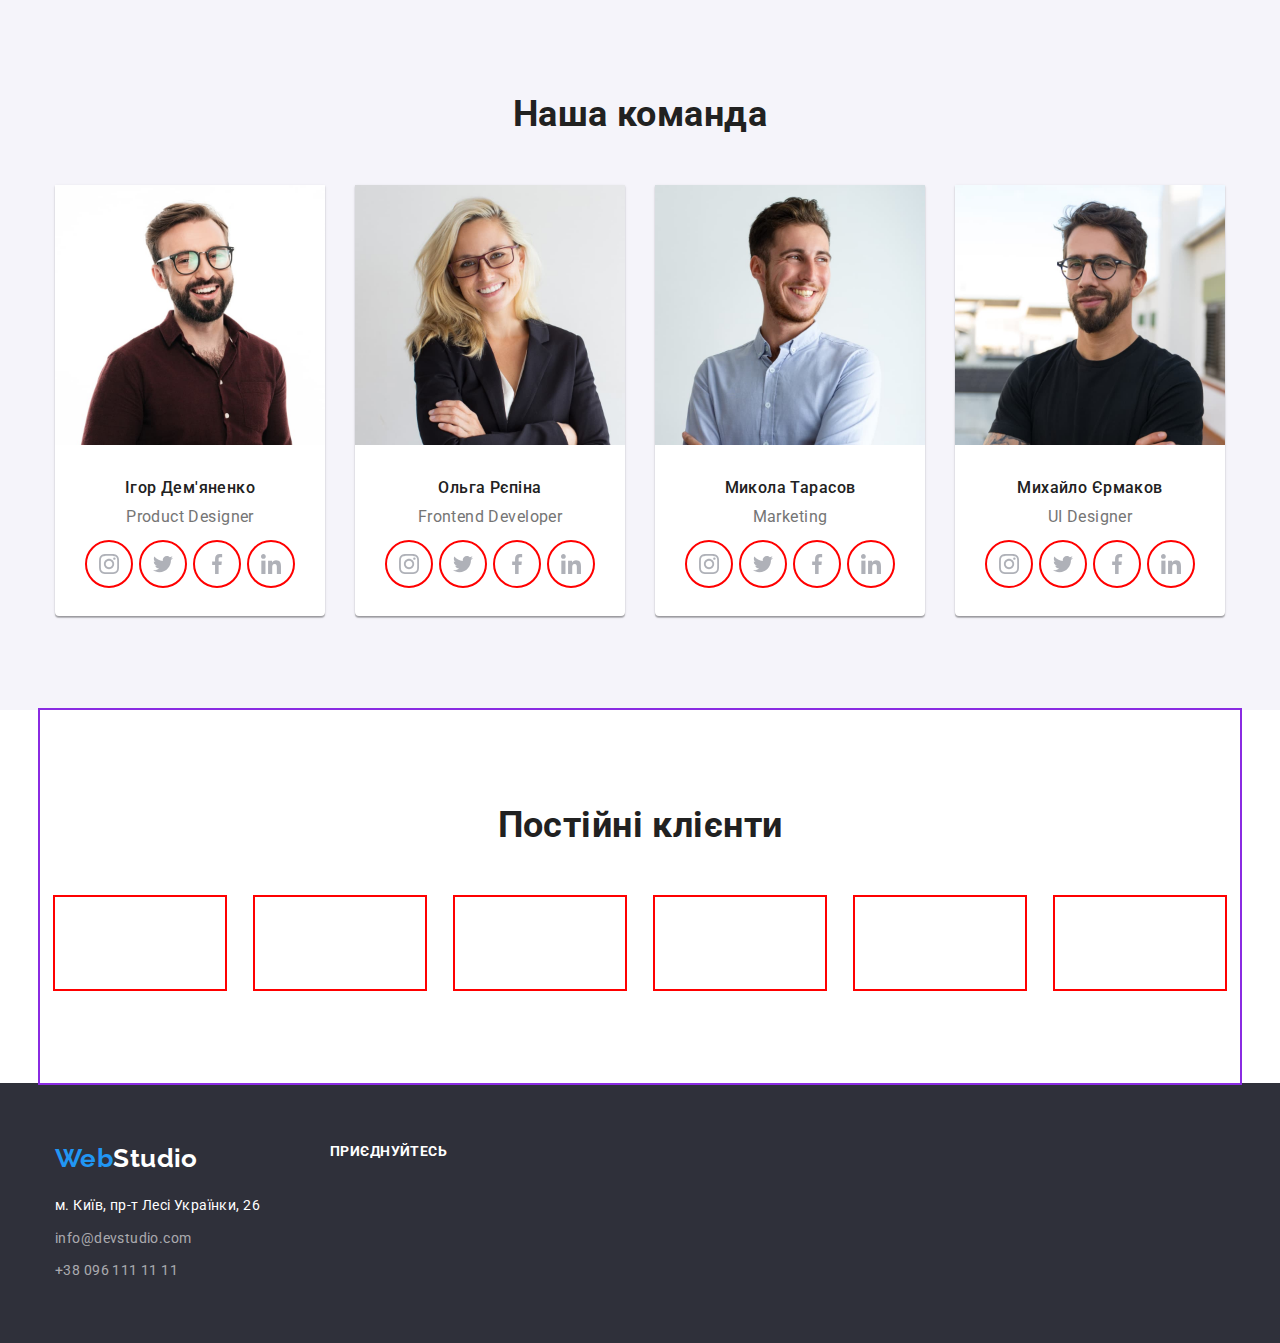
==== commit 1ab459ea: "Update index.html" ====
--- a/index.html
+++ b/index.html
@@ -178,7 +178,7 @@
                                 </a>
                             </li>
                             <li class="links">
-                                <a href="https://linkedln.com" aria label="Linkedln link">
+                                <a href="https://linkedln.com" class="logo-links" aria label="Linkedln link">
                                     <svg class="link-icon" width="20" height="20">   
                                         <use href="./images/icons.svg#icon-linkedin"></use>
                                     </svg>
@@ -216,7 +216,7 @@
                                 </a>
                             </li>
                             <li class="links">
-                                <a href="https://linkedln.com" aria label="Linkedln link">
+                                <a href="https://linkedln.com" class="logo-links" aria label="Linkedln link">
                                     <svg class="link-icon" width="20" height="20">   
                                         <use href="./images/icons.svg#icon-linkedin"></use>
                                     </svg>
@@ -252,7 +252,7 @@
                                 </a>
                             </li>
                             <li class="links">
-                                <a href="https://linkedln.com" aria label="Linkedln link">
+                                <a href="https://linkedln.com" class="logo-links" aria label="Linkedln link">
                                     <svg class="link-icon" width="20" height="20">   
                                         <use href="./images/icons.svg#icon-linkedin"></use>
                                     </svg>
--- a/css/style.css
+++ b/css/style.css
@@ -339,6 +339,7 @@
 } */
    .social.links {
     display: flex;
+    align-items: center;
     margin-left: auto;
     margin-right: auto;
     height: 44px;
@@ -355,10 +356,13 @@
         align-items: center;
         justify-content: center;
         width: 44px;
+        height: 44px;
         border-radius: 50%;
         background-size: 20px;
         background-repeat: no-repeat;
         background-position: center;
+
+        outline: 2px solid red;
     }
 
    .social.links .link-icon {
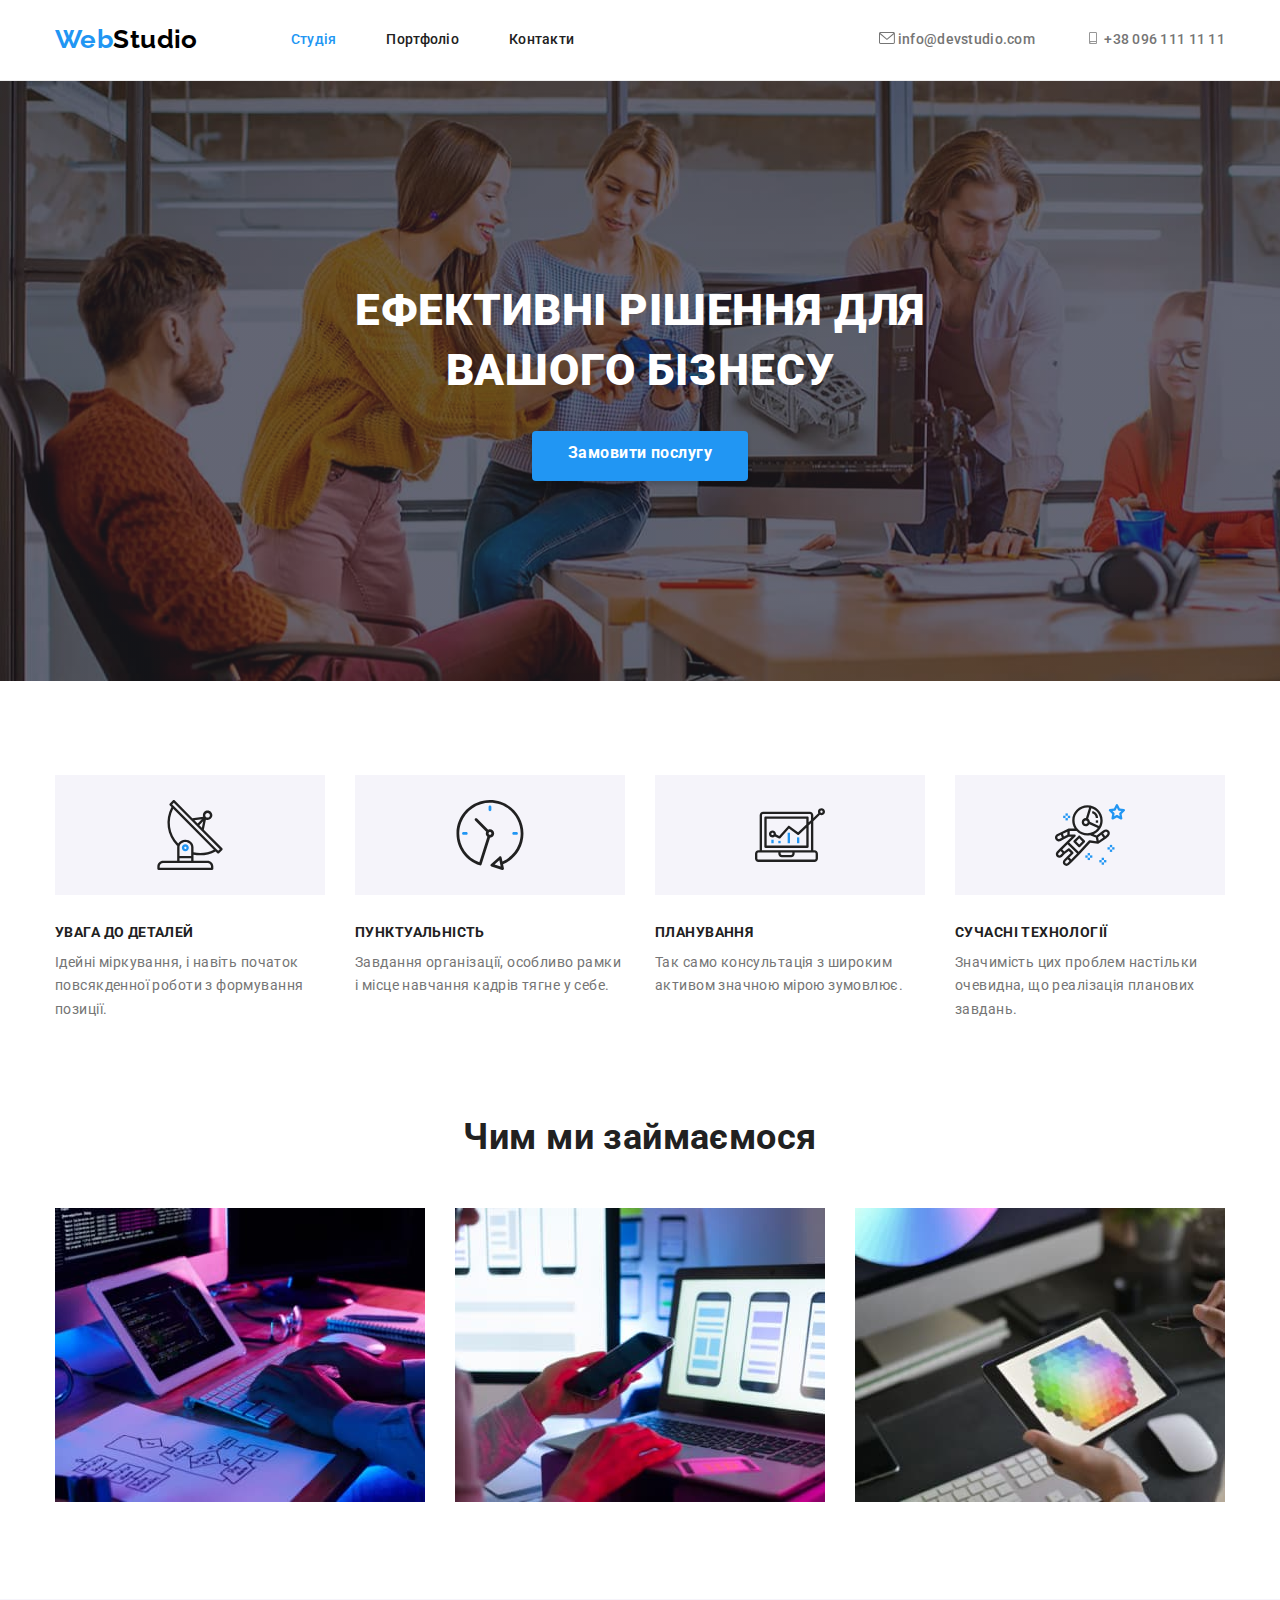
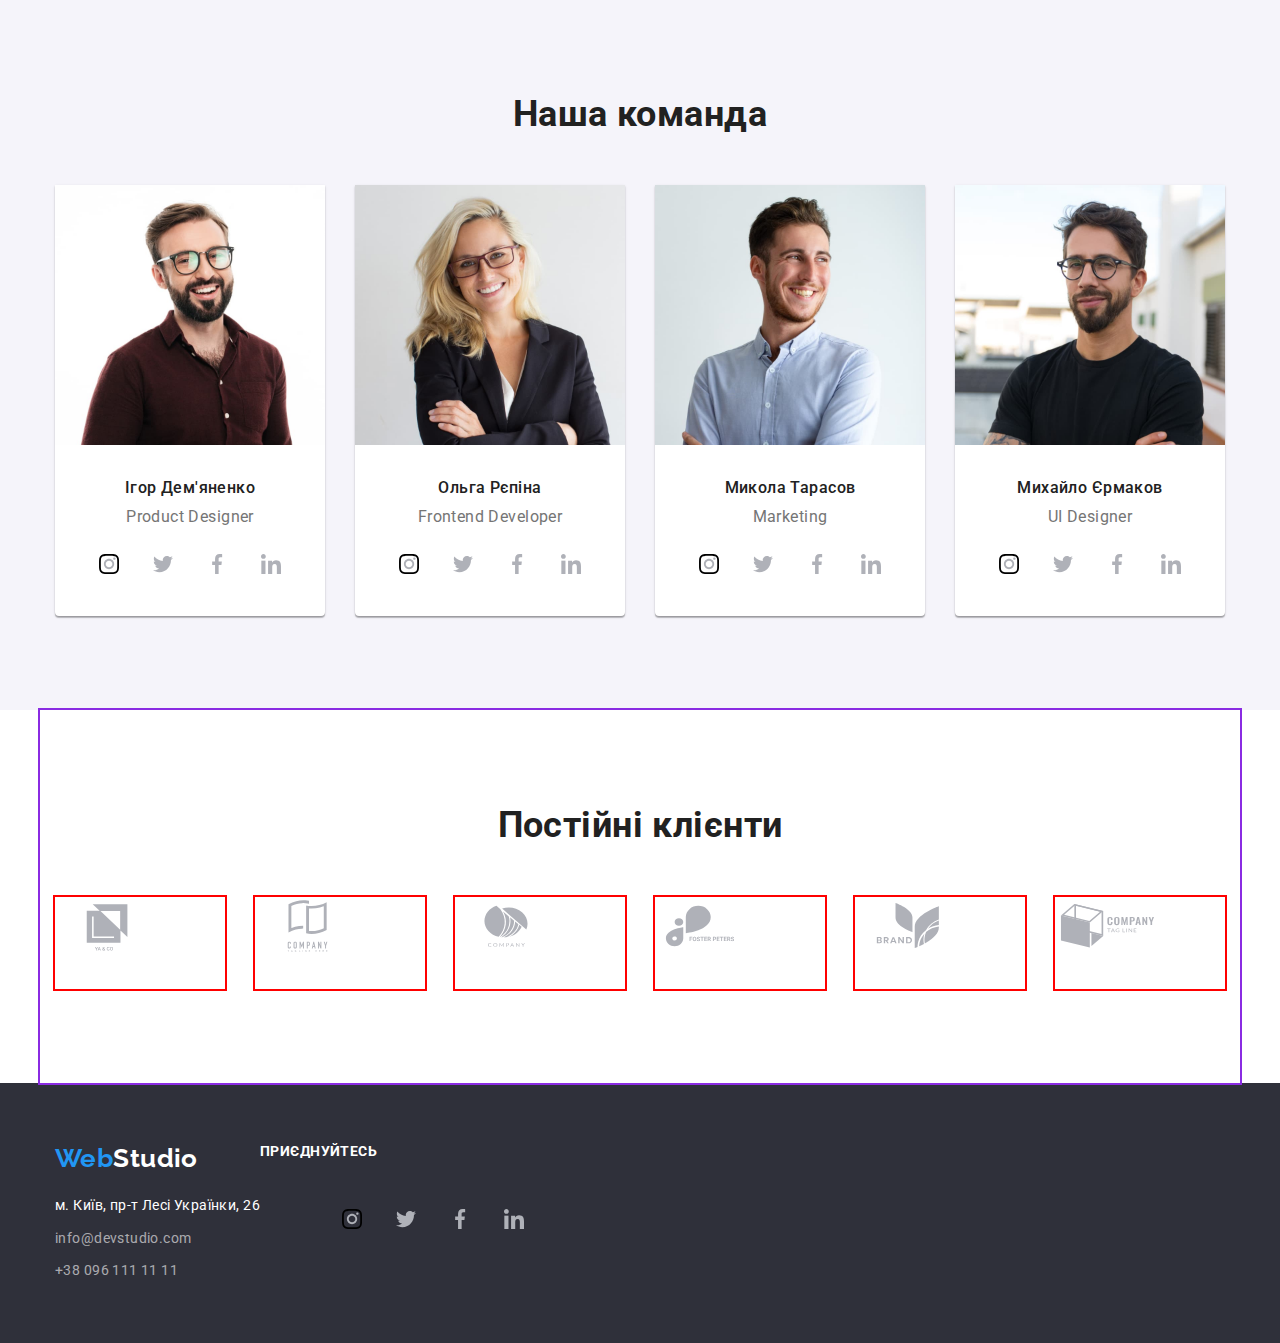
==== commit 4118cb3c: "Update index.html" ====
--- a/index.html
+++ b/index.html
@@ -33,10 +33,20 @@
         </nav>
             <ul class="contacts">
                 <li class="contacts-item">
-                    <a href="mailto:info@devstudio.com" class="link">info@devstudio.com</a>
+                    <a href="mailto:info@devstudio.com" class="link">
+                        <svg class="icons" width="16" height="12">
+                            <use href="./images/icons.svg#icon-envelope"></use>
+                        </svg>
+                        info@devstudio.com
+                    </a>
                 </li>
                 <li class="contacts-item">
-                    <a href="tel:+380961111111" class="link">+38 096 111 11 11</a>
+                    <a href="tel:+380961111111" class="link">
+                        <svg class="icons" width="16" height="12">
+                            <use href="./images/icons.svg#icon-phone"></use>
+                        </svg>
+                        +38 096 111 11 11
+                    </a>
                 </li>
             </ul>
     </div>
@@ -110,8 +120,8 @@
         </div>
     </section>
     <!-- Наша команда -->
-    <section class="section team">
-        <div class="container main-team">
+<section class="section team">
+    <div class="container main-team">
             <h2 class="section-title">Наша команда</h2>
             <ul class="team-content">
                 <li class="card">
@@ -119,36 +129,36 @@
                     <div class="signature">
                         <h3 class="section-title name">Ігор Дем'яненко</h3>
                         <p lang="en" class="section-text">Product Designer</p>
-                    <ul class="social links">
-                        <li>
-                            <a href="https://instagram.com" class="logo-links" aria-label="Instagram link">
-                                <svg class="link-icon" width="20" height="20">
-                                    <use href="./images/icons.svg#icon-instagram"></use>
-                                </svg>
-                            </a>
-                        </li>
-                        <li>
-                            <a href="https://twitter/com" class="logo-links" aria label="Twitter link">
-                                <svg class="link-icon" width="20" height="20">
-                                    <use href="./images/icons.svg#icon-twitter"></use>
-                                </svg>
-                            </a>
-                        </li>
-                        <li>
-                            <a href="https://facebook.com" class="logo-links" aria label="Facebook link">
-                                <svg class="link-icon" width="20" height="20">
-                                    <use href="./images/icons.svg#icon-facebook"></use>
-                                </svg>
-                            </a>
-                        </li>
-                        <li>
-                            <a href="https://linkedln.com" class="logo-links" aria label="Linkedln link">
-                                <svg class="link-icon" width="20" height="20">   
-                                    <use href="./images/icons.svg#icon-linkedin"></use>
-                                </svg>
-                            </a>
-                        </li>
-                    </ul>
+                        <ul class="social links">
+                            <li>
+                                <a href="https://instagram.com" class="logo-links" aria-label="Instagram link">
+                                    <svg class="link-icon" width="20" height="20">
+                                        <use href="./images/icons.svg#icon-instagram"></use>
+                                    </svg>
+                                </a>
+                            </li>
+                            <li>
+                                <a href="https://twitter/com" class="logo-links" aria-label="Twitter link">
+                                    <svg class="link-icon" width="20" height="20">
+                                        <use href="./images/icons.svg#icon-twitter"></use>
+                                    </svg>
+                                </a>
+                            </li>
+                            <li>
+                                <a href="https://facebook.com" class="logo-links" aria-label="Facebook link">
+                                    <svg class="link-icon" width="20" height="20">
+                                        <use href="./images/icons.svg#icon-facebook"></use>
+                                    </svg>
+                                </a>
+                            </li>
+                            <li>
+                                <a href="https://linkedln.com" class="logo-links" aria-label="Linkedln link">
+                                    <svg class="link-icon" width="20" height="20">   
+                                        <use href="./images/icons.svg#icon-linkedin"></use>
+                                    </svg>
+                                </a>
+                            </li>
+                        </ul>
                     </div>
                     <li class="card">
                     <img src="./images/photo2.jpg" alt="Фото фронтенд розробника" width="270" class="team-img">
@@ -164,27 +174,26 @@
                                 </a>
                             </li>
                             <li class="links">
-                                <a href="https://twitter/com" class="logo-links" aria label="Twitter link">
+                                <a href="https://twitter/com" class="logo-links" aria-label="Twitter link">
                                     <svg class="link-icon" width="20" height="20">
                                         <use href="./images/icons.svg#icon-twitter"></use>
                                     </svg>
                                 </a>
                             </li>
                             <li class="links">
-                                <a href="https://facebook.com" class="logo-links" aria label="Facebook link">
+                                <a href="https://facebook.com" class="logo-links" aria-label="Facebook link">
                                     <svg class="link-icon" width="20" height="20">
                                         <use href="./images/icons.svg#icon-facebook"></use>
                                     </svg>
                                 </a>
                             </li>
                             <li class="links">
-                                <a href="https://linkedln.com" class="logo-links" aria label="Linkedln link">
+                                <a href="https://linkedln.com" class="logo-links" aria-label="Linkedln link">
                                     <svg class="link-icon" width="20" height="20">   
                                         <use href="./images/icons.svg#icon-linkedin"></use>
                                     </svg>
                                 </a>
                             </li>
-                            
                         </ul>
                     </div>
                 </li>
@@ -202,26 +211,27 @@
                                 </a>
                             </li>
                             <li class="links">
-                                <a href="https://twitter/com" class="logo-links" aria label="Twitter link">
+                                <a href="https://twitter/com" class="logo-links" aria-label="Twitter link">
                                     <svg class="link-icon" width="20" height="20">
                                         <use href="./images/icons.svg#icon-twitter"></use>
                                     </svg>
                                 </a>
                             </li>
                             <li class="links">
-                                <a href="https://facebook.com" class="logo-links" aria label="Facebook link">
+                                <a href="https://facebook.com" class="logo-links" aria-label="Facebook link">
                                     <svg class="link-icon" width="20" height="20">
                                         <use href="./images/icons.svg#icon-facebook"></use>
                                     </svg>
                                 </a>
                             </li>
                             <li class="links">
-                                <a href="https://linkedln.com" class="logo-links" aria label="Linkedln link">
+                                <a href="https://linkedln.com" class="logo-links" aria-label="Linkedln link">
                                     <svg class="link-icon" width="20" height="20">   
                                         <use href="./images/icons.svg#icon-linkedin"></use>
                                     </svg>
                                 </a>
                             </li>
+                        </ul>
                      </div>
                 </li>
                 <li class="card">
@@ -238,21 +248,21 @@
                                 </a>
                             </li>
                             <li class="links">
-                                <a href="https://twitter/com" class="logo-links" aria label="Twitter link">
+                                <a href="https://twitter/com" class="logo-links" aria-label="Twitter link">
                                     <svg class="link-icon" width="20" height="20">
                                         <use href="./images/icons.svg#icon-twitter"></use>
                                     </svg>
                                 </a>
                             </li>
                             <li class="links">
-                                <a href="https://facebook.com" class="logo-links" aria label="Facebook link">
+                                <a href="https://facebook.com" class="logo-links" aria-label="Facebook link">
                                     <svg class="link-icon" width="20" height="20">
                                         <use href="./images/icons.svg#icon-facebook"></use>
                                     </svg>
                                 </a>
                             </li>
                             <li class="links">
-                                <a href="https://linkedln.com" class="logo-links" aria label="Linkedln link">
+                                <a href="https://linkedln.com" class="logo-links" aria-label="Linkedln link">
                                     <svg class="link-icon" width="20" height="20">   
                                         <use href="./images/icons.svg#icon-linkedin"></use>
                                     </svg>
@@ -265,60 +275,110 @@
         </div>
     </section>
     <!-- Наші клієнті -->
-    <section class="section clients">
-        <div class="container">
+<section class="section clients">
+    <div class="container">
         <h2 class="section-title">Постійні клієнти</h2>
         <ul class="clients-list">
             <li class="clients-item">
-                <a href="">
-                    <svg>
-                        <use href="./images/symbol-defs.svg#icon-Logo1"></use>
-                    </svg>
-                </a>
-            </li>
-            <li class="clients-item"></li>
-            <li class="clients-item"></li>
-            <li class="clients-item"></li>
-            <li class="clients-item"></li>
-            <li class="clients-item"></li>
+                <a href="" class="clients-link" aria-label="logo clients" >
+                    <svg class="clients-logo" width="106" height="60">
+                        <use href="./images/icons.svg#icon-logo1"></use>
+                    </svg>
+                </a>
+            </li>
+            <li class="clients-item">
+                <a href="" class="clients-link" aria-label="logo clients" >
+                    <svg class="clients-logo" width="106" height="60">
+                        <use href="./images/icons.svg#icon-logo2"></use>
+                    </svg>
+                </a>
+            </li>
+            <li class="clients-item">
+                <a href="" class="clients-link" aria-label="logo clients" >
+                    <svg class="clients-logo" width="106" height="60">
+                        <use href="./images/icons.svg#icon-logo3"></use>
+                    </svg>
+                </a>
+            </li>
+            <li class="clients-item">
+                <a href="" class="clients-link" aria-label="logo clients" >
+                    <svg class="clients-logo" width="106" height="60">
+                        <use href="./images/icons.svg#icon-logo4"></use>
+                    </svg>
+                </a>
+            </li>
+            <li class="clients-item">
+                <a href="" class="clients-link" aria-label="logo clients" >
+                    <svg class="clients-logo" width="106" height="60">
+                        <use href="./images/icons.svg#icon-logo5"></use>
+                    </svg>
+                </a>
+            </li>
+            <li class="clients-item">
+                <a href="" class="clients-link" aria-label="logo clients" >
+                    <svg class="clients-logo" width="106" height="60">
+                        <use href="./images/icons.svg#icon-logo6"></use>
+                    </svg>
+                </a>
+            </li>
         </ul>
     </div>
-    </section>
+</section>
 </main>
 <!-- Підвал -->
 <footer class="footer">
     <div class="container main-footer">
         <div class="address">
-    <a href="" lang="en" class="logo"><span class="logo-span">Web</span>Studio</a>
-    <address>
-        <ul class="footer-list">
-            <li class="item">
-                <a href="https://goo.gl/maps/m64y1JkBQXQQ6rqV6" target="_blank" class="link adr">
-                    м. Київ, пр-т Лесі Українки, 26</a>
-            </li>
-            <li class="item">
-                <a href="mailto:info@devstudio.com" class="link">info@devstudio.com</a>
-            </li>
-            <li class="item">
-                <a href="tel:+380961111111" class="link">+38 096 111 11 11</a>
-            </li>
-        </ul>
-    </address>
-</div>
-    <div class="social">
+            <a href="" lang="en" class="logo"><span class="logo-span">Web</span>Studio</a>
+            <address>
+                <ul class="footer-list">
+                    <li class="item">
+                        <a href="https://goo.gl/maps/m64y1JkBQXQQ6rqV6" target="_blank" class="link adr">
+                            м. Київ, пр-т Лесі Українки, 26</a>
+                    </li>
+                    <li class="item">
+                        <a href="mailto:info@devstudio.com" class="link">info@devstudio.com</a>
+                    </li>
+                    <li class="item">
+                        <a href="tel:+380961111111" class="link">+38 096 111 11 11</a>
+                    </li>
+                </ul>
+            </address>
+        </div>
+        <div class="join">
         <h2 class="title">Приєднуйтесь</h2>
-    <ul>
-        <li>
-        
-        </li>
-        <li></li>
-        <li></li>
-        <li></li>
-    </ul>
-
+            <ul class="social links">
+                <li class="links">
+                    <a href="https://instagram.com" class="logo-links" aria-label="Instagram link">
+                        <svg class="link icon" width="20" height="20">
+                            <use href="./images/icons.svg#icon-instagram"></use>
+                        </svg>
+                    </a>
+                </li>
+                <li class="links">
+                    <a href="https://twitter/com" class="logo-links" aria-label="Twitter link">
+                        <svg class="link icon" width="20" height="20">
+                            <use href="./images/icons.svg#icon-twitter"></use>
+                        </svg>
+                    </a>
+                </li>
+                <li class="links">
+                    <a href="https://facebook.com" class="logo-links" aria-label="Facebook link">
+                        <svg class="link icon" width="20" height="20">
+                            <use href="./images/icons.svg#icon-facebook"></use>
+                        </svg>
+                    </a>
+                </li>
+                <li class="links">
+                    <a href="https://linkedln.com" class="logo-links" aria-label="Linkedln link">
+                        <svg class="link icon" width="20" height="20">   
+                            <use href="./images/icons.svg#icon-linkedin"></use>
+                        </svg>
+                    </a>
+                </li>
+            </ul>
+        </div>
     </div>
-    </div>
-</footer>
-           
+</footer>     
 </body>
 </html>--- a/css/style.css
+++ b/css/style.css
@@ -19,6 +19,7 @@
     --header-color-line: #ECECEC;
     --background-color-footer: #2F303A;
     --border-color-portfolio: #EEEEEE;
+    --primery-color-icon: #AFB1B8;
 }
 
 body {
@@ -324,86 +325,49 @@
 
  /* соціальні мережі */
 
-/* .social.links {
-    display: flex;
-    width: 206px;
-    height: 44px;
-    justify-content: center;
-    align-items: center;
-
-    outline: 2px solid green;
-} */
-
-/* .social.links>li:not(:last-child){
-    margin-right: 10px;
-} */
-   .social.links {
+.social.links {
     display: flex;
     align-items: center;
     margin-left: auto;
     margin-right: auto;
+    padding: 0;
+
     height: 44px;
     width: 206px;
-    padding: 0;
-   }
-
-  .social.links>li:not(:last-child) {
+}
+
+.social.links>li:not(:last-child) {
     margin-right: 10px;
-    }
-
-    .social.links .logo-links {
-        display: flex;
-        align-items: center;
-        justify-content: center;
-        width: 44px;
-        height: 44px;
-        border-radius: 50%;
-        background-size: 20px;
-        background-repeat: no-repeat;
-        background-position: center;
-
-        outline: 2px solid red;
-    }
-
-   .social.links .link-icon {
-    display: inline-block;
-    fill: #AFB1B8;
-     
-}
-
-
-/* 
- 
-.social.links .links {
-    display:block;
+}
+
+.social.links .logo-links {
+    display: flex;
+    align-items: center;
+    justify-content: center;
+    background-repeat: no-repeat;
+    background-position: center;
+
     width: 44px;
     height: 44px;
     border-radius: 50%;
-    
-} */
-
-/* .links.instagram {
-    background-image: url(../images/Instagram.svg);
-}
-
-.links.twitter {
-    background-image: url(../images/Twitter.svg);
-}
-
-.links.facebook {
-    background-image: url(../images/Facebook.svg);
-}
-
-.links.linkedln {
-    background-image: url(../images/Linkedln.svg);
-}  */
-
-/* заливка кнопки сделать
-.links.instagram:hover,
-.links.instagram:focus {
-    color: var(--white-color);
+    background-size: 20px;
+}
+
+.social.links .link-icon {
+    display: inline-block;
+    color: var(--primery-color-icon);
+}
+
+.social.links .logo-links:hover,
+.social.links .logo-links:focus {
     background-color: var(--accent-color);
-} */
+}
+
+.social.links .link-icon:hover,
+.social.links .link-icon:focus {
+    fill: var(--white-color);
+}
+
 
 /* Наші клієнти */
 .clients .container {
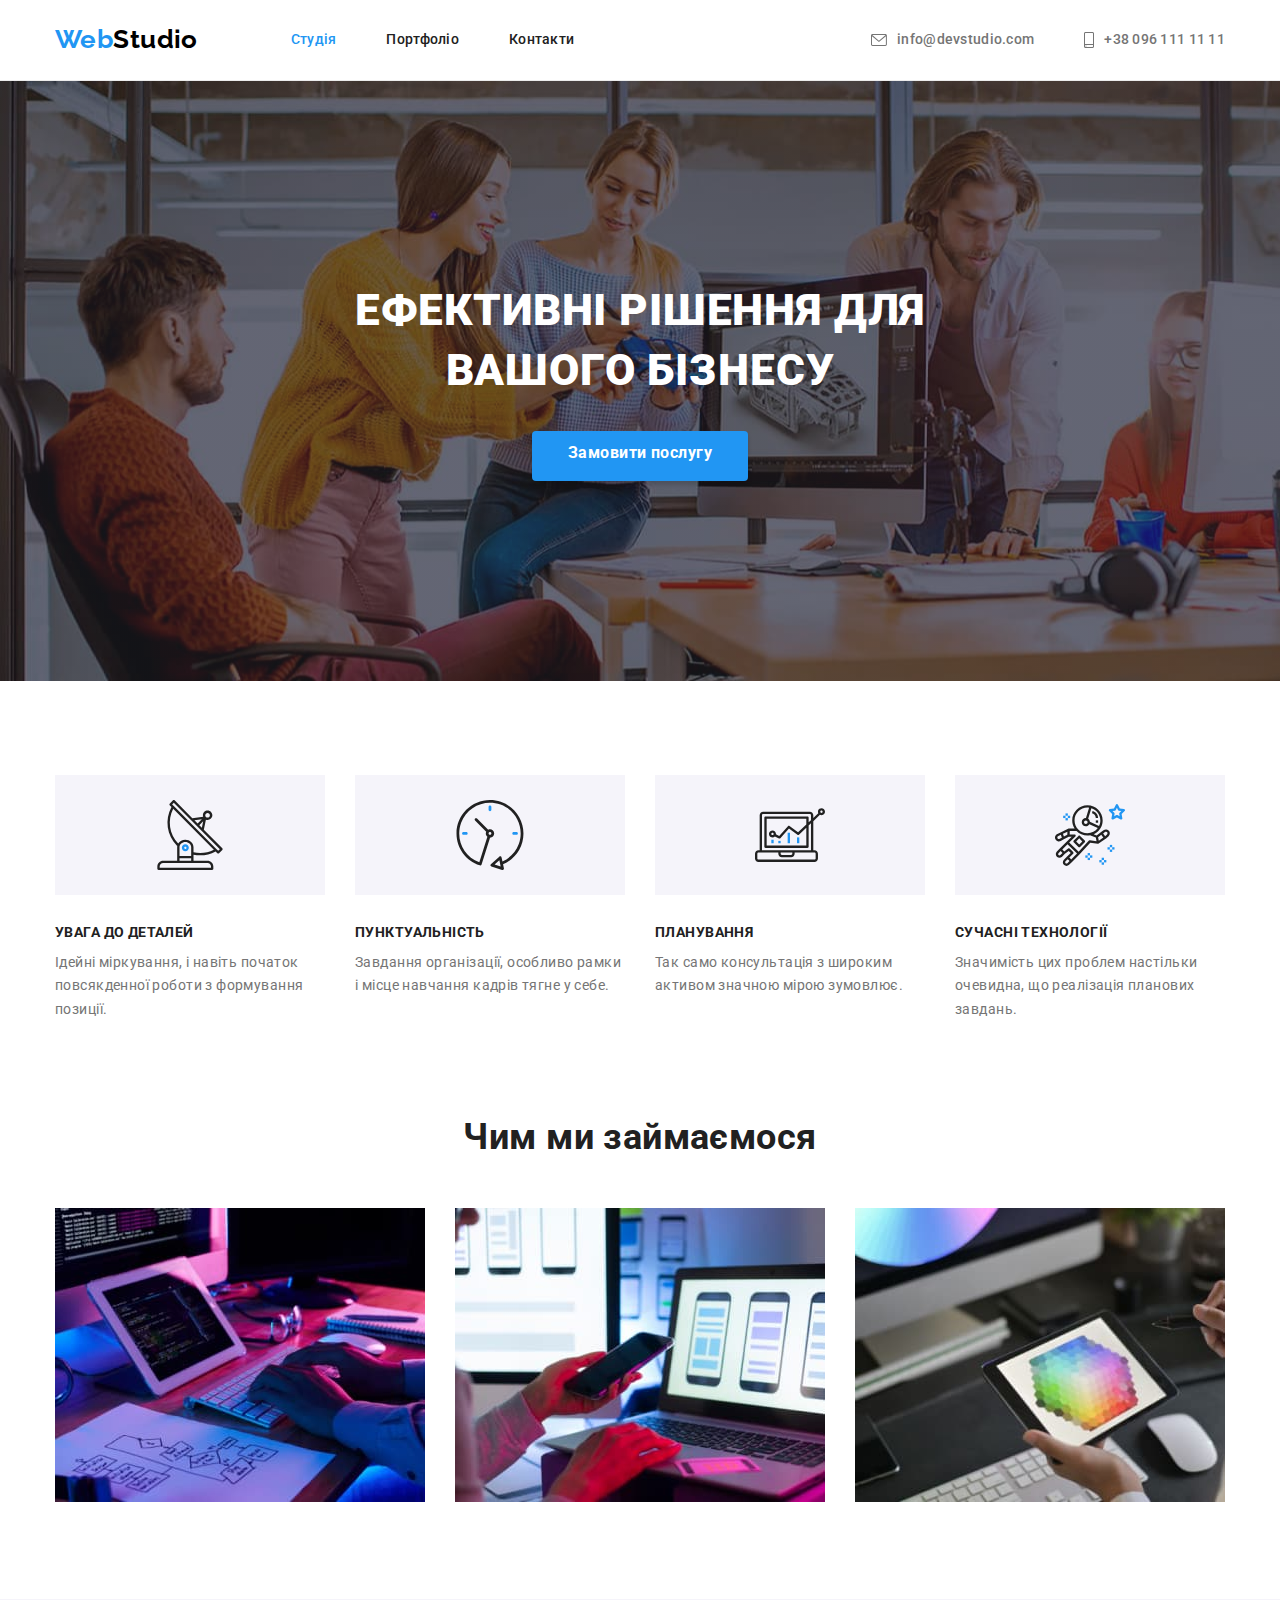
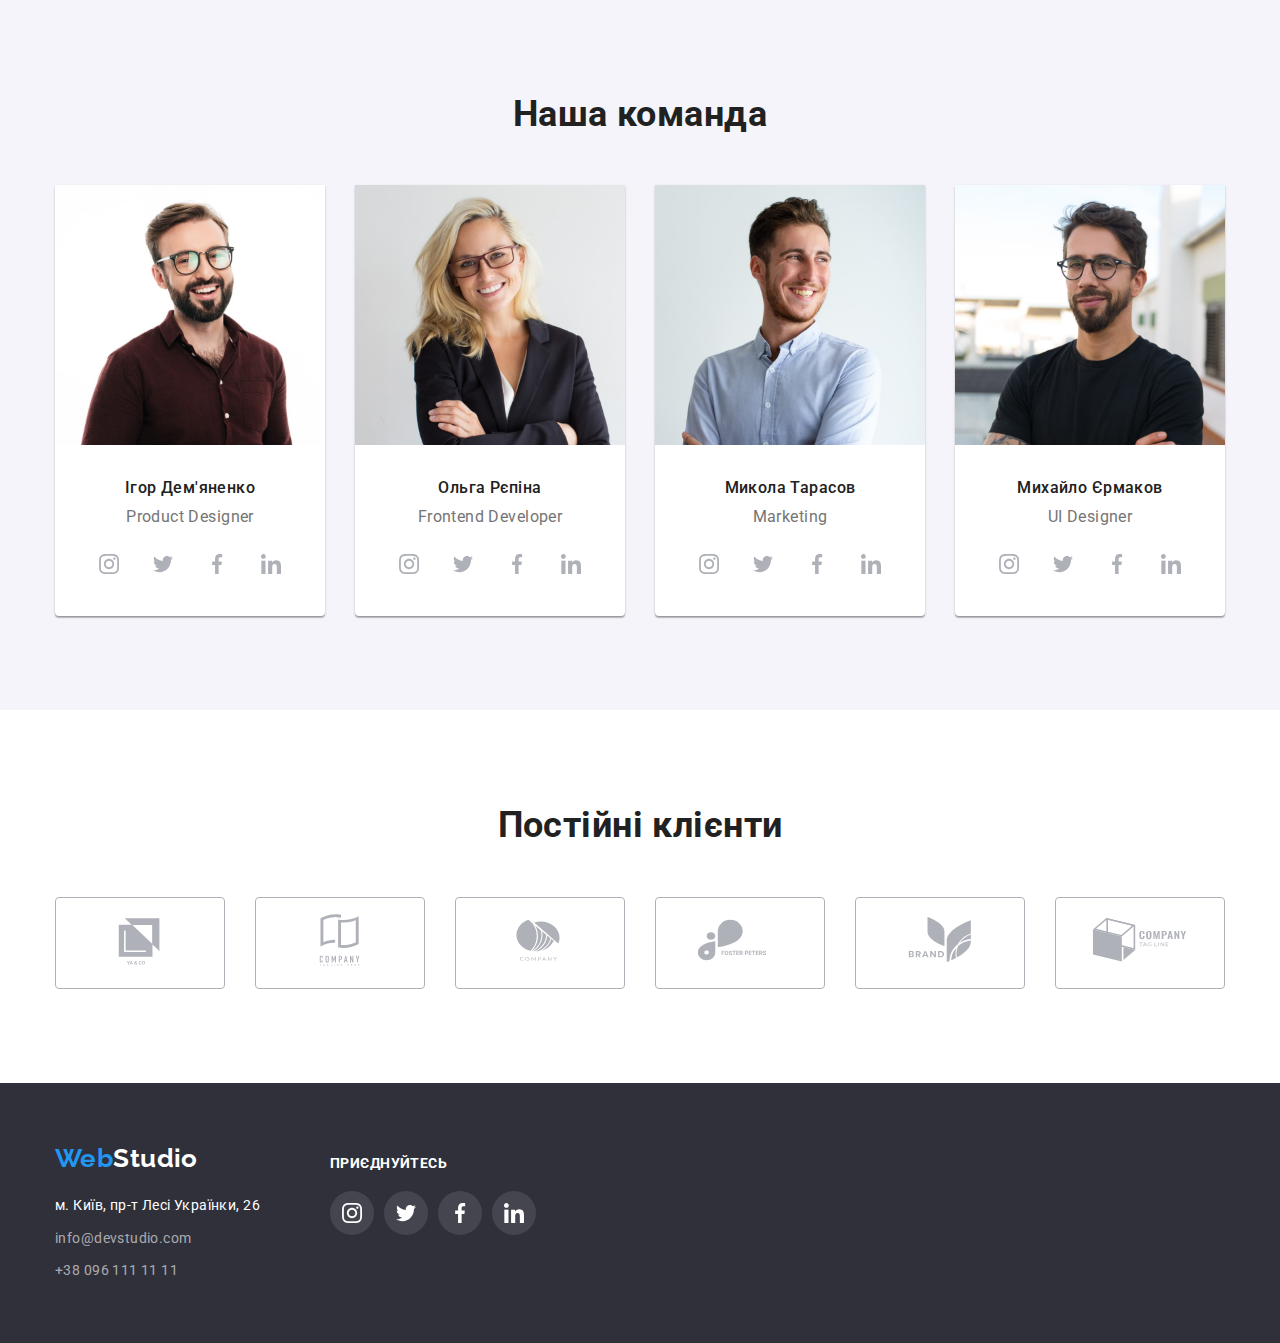
==== commit 21864e35: "Update index.html" ====
--- a/index.html
+++ b/index.html
@@ -42,7 +42,7 @@
                 </li>
                 <li class="contacts-item">
                     <a href="tel:+380961111111" class="link">
-                        <svg class="icons" width="16" height="12">
+                        <svg class="icons" width="10" height="16">
                             <use href="./images/icons.svg#icon-phone"></use>
                         </svg>
                         +38 096 111 11 11
--- a/css/style.css
+++ b/css/style.css
@@ -19,7 +19,7 @@
     --header-color-line: #ECECEC;
     --background-color-footer: #2F303A;
     --border-color-portfolio: #EEEEEE;
-    --primery-color-icon: #AFB1B8;
+    --color-icon: #AFB1B8;
 }
 
 body {
@@ -127,13 +127,23 @@
     color: var(--accent-color);
 }
 
-/* .site-nav .link:hover,
-.site-nav .link:focus,
-.contacts .link:hover,
-.contacts .link:focus {
-    color: var(--accent-color);
-} */
-
+
+/* Icons */
+.contacts .link{
+    display: flex;
+    align-items: center;
+
+    fill: var(--text-color);
+}
+
+.icons {    
+    margin-right: 10px;
+}
+
+.contacts-item .icons:hover,
+.contacts-item .icons:focus {
+    fill: var(--accent-color);
+}
  
 /* Герой */
 .hero {
@@ -328,10 +338,7 @@
 .social.links {
     display: flex;
     align-items: center;
-    margin-left: auto;
-    margin-right: auto;
-    padding: 0;
-
+    
     height: 44px;
     width: 206px;
 }
@@ -355,7 +362,7 @@
 
 .social.links .link-icon {
     display: inline-block;
-    color: var(--primery-color-icon);
+    fill: var(--color-icon);
 }
 
 .social.links .logo-links:hover,
@@ -373,8 +380,6 @@
 .clients .container {
     padding-top: 94px;
     padding-bottom: 94px;
-
-    outline: 2px solid blueviolet;
 }
 
 .clients .section-title {
@@ -390,13 +395,29 @@
 }
 
 .clients-item {
+    display: flex;
+    align-items: center;
+    justify-content: center;
     width: 170px;
     height: 92px;
-     
-    outline: 2px solid red;
-}
-
-
+    border: 1px solid var(--color-icon);
+    border-radius: 4px;
+}
+
+.clients-list .clients-logo{
+    display: inline-block;
+    fill: var(--color-icon);
+}
+
+.clients-item:hover,
+.clients-item:focus {
+    border-color: var(--accent-color);
+}
+
+.clients-item .clients-logo:hover,
+.clients-item .clients-logo:focus {
+    fill: var(--accent-color)
+}
 /* Підвал */
 .main-footer {
     display: flex;
@@ -437,22 +458,42 @@
 }
 /* Приєднуйтесь */
 
-.main-footer .social {
+.main-footer .join {
+    display: flex;
+    flex-direction: column;
+
     width: 206px;
-    height: 80px;
+    min-height: 80px;
     margin-left: 70px;
-    
 }
 
 .title {
     text-align: left;
-    font-size: 14px;
     margin-top: 0;
     margin-bottom: 20px;
+    padding-top: 12px;
+
+    font-size: 14px;
     text-transform: uppercase;
     color: var(--white-color);
-
-}
+}
+
+.join .logo-links {
+    display: inline-block;
+    border-radius: 50%;
+    background: rgba(255, 255, 255, 0.1);
+}
+
+.logo-links>.link.icon {
+    fill: var(--white-color);
+}
+
+.join .logo-links:hover,
+.join .logo-links:focus {
+    background-color: var(--accent-color);
+}
+
+
 
 /* /////////////////////////////////// */
 
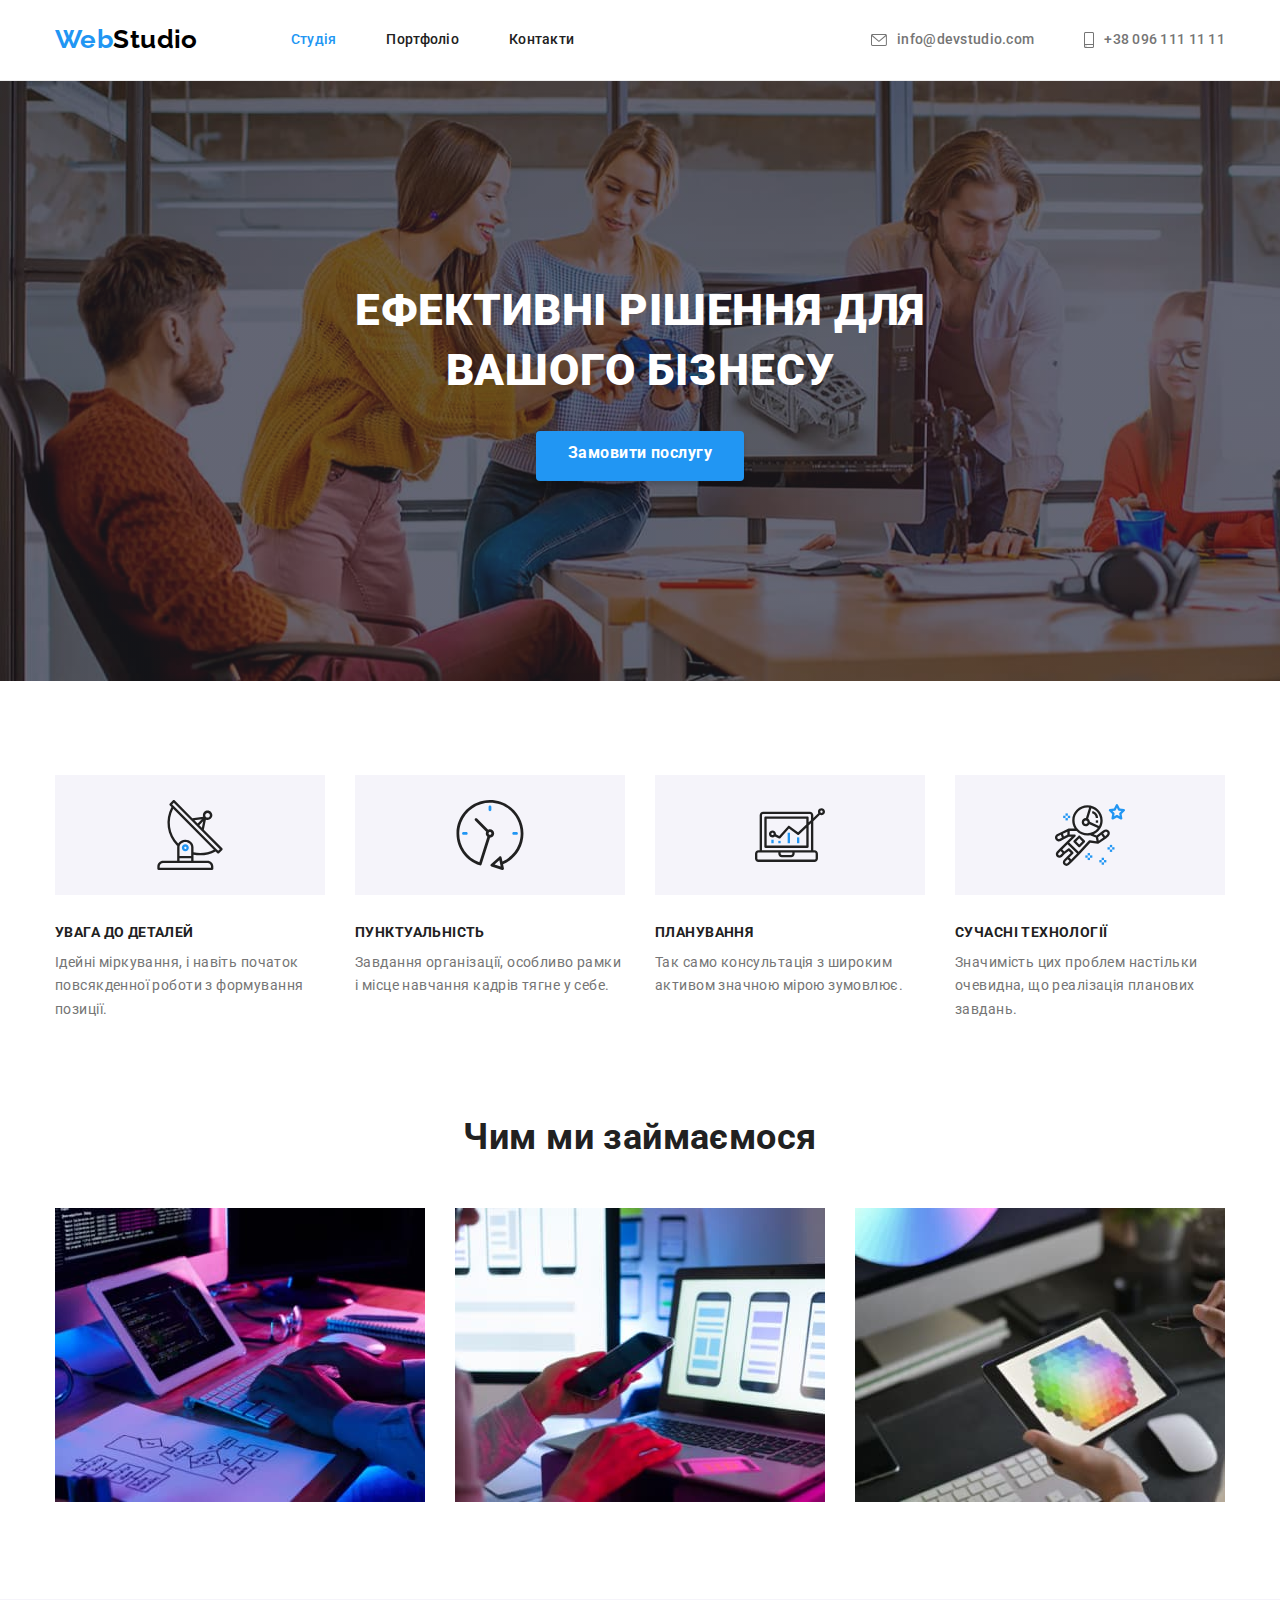
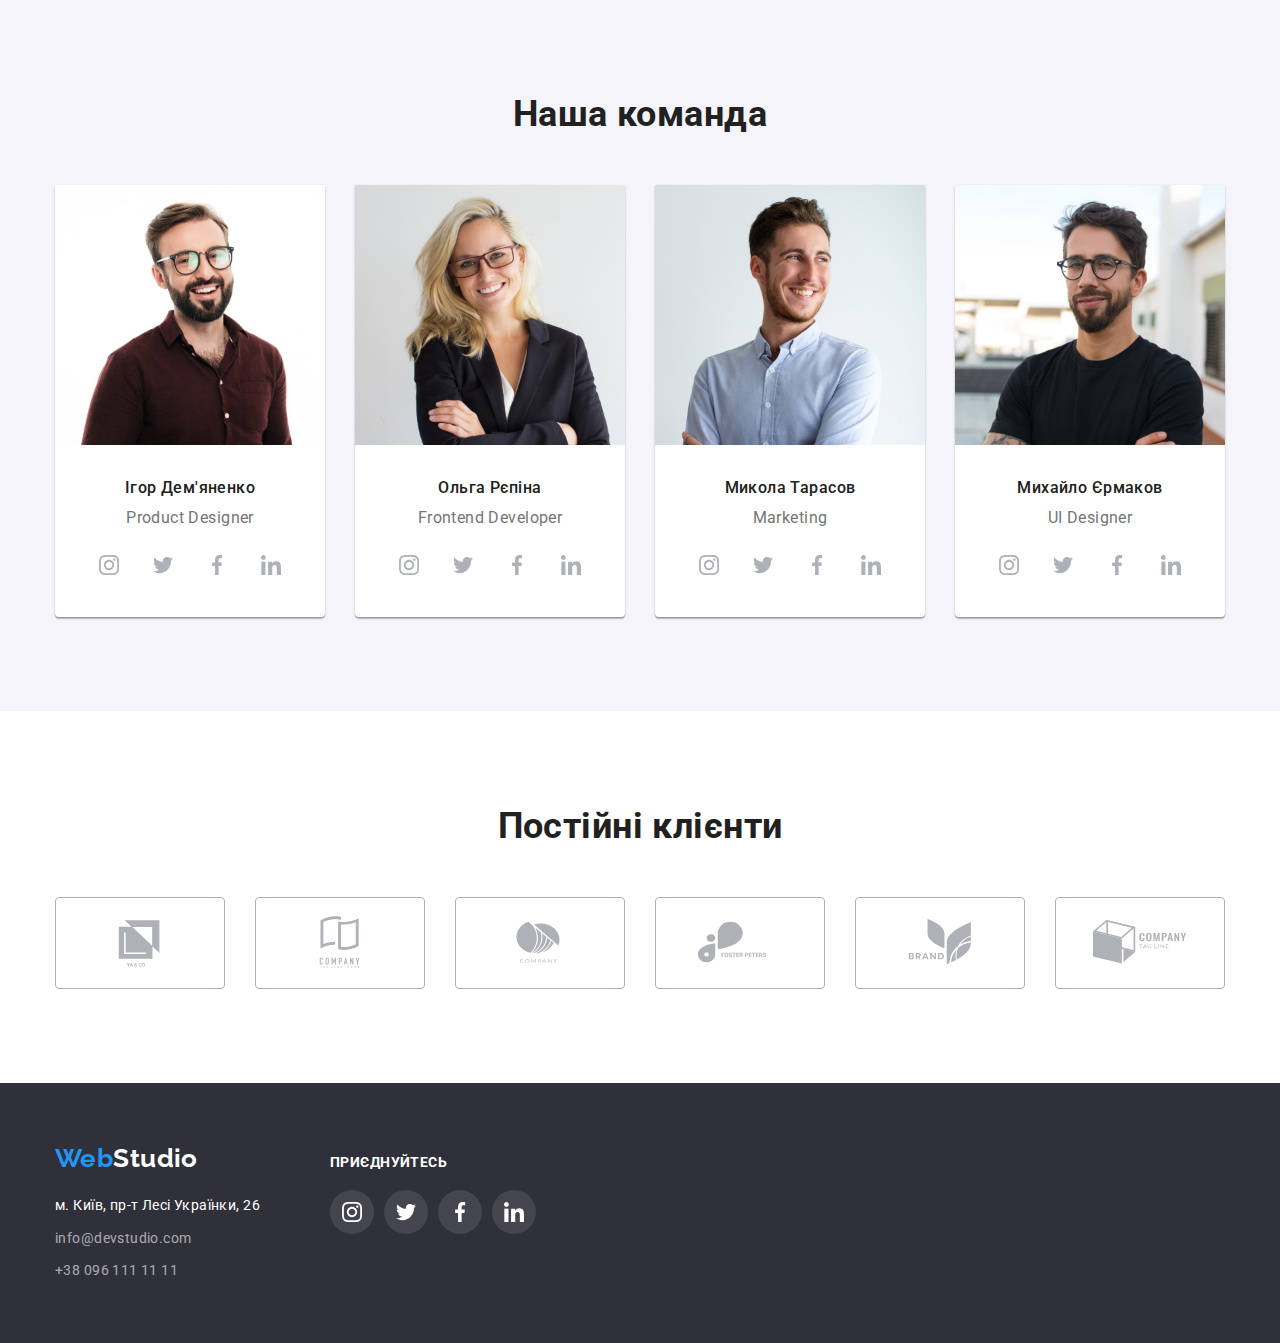
==== commit 38c33ec4: "Update index.html" ====
--- a/index.html
+++ b/index.html
@@ -346,7 +346,7 @@
             </address>
         </div>
         <div class="join">
-        <h2 class="title">Приєднуйтесь</h2>
+        <p class="title">Приєднуйтесь</p>
             <ul class="social links">
                 <li class="links">
                     <a href="https://instagram.com" class="logo-links" aria-label="Instagram link">
--- a/css/style.css
+++ b/css/style.css
@@ -1,13 +1,3 @@
-html {
-    box-sizing: border-box;
-}
-
-*,
-*::before,
-*::after {
-    box-sizing: inherit;
-}
-
 :root {
     --primery-text-color: #212121;
     --text-color: #757575;
@@ -140,8 +130,9 @@
     margin-right: 10px;
 }
 
-.contacts-item .icons:hover,
-.contacts-item .icons:focus {
+.contacts .link:hover,
+.contacts .link:focus {
+    color: var(--accent-color);
     fill: var(--accent-color);
 }
  
@@ -150,6 +141,8 @@
     text-align: center;
     padding-top: 200px;
     padding-bottom: 200px;
+    margin-left: auto;
+    margin-right: auto;
     max-width: 1600px;
 
     letter-spacing: 0.06em;
@@ -179,8 +172,6 @@
     line-height: 1.88;
     letter-spacing: 0.03em;
     background-color: var(--accent-color);
-    min-width: 216px;
-    height: 50px;
     
     border-radius: 4px;
     border-style: none;
@@ -370,11 +361,11 @@
     background-color: var(--accent-color);
 }
 
-.social.links .link-icon:hover,
-.social.links .link-icon:focus {
+.social.links .logo-links:hover>.link-icon, 
+.social.links .logo-links:focus>.link-icon {
     fill: var(--white-color);
-}
-
+}  
+ 
 
 /* Наші клієнти */
 .clients .container {
@@ -394,7 +385,7 @@
     margin-left: 30px;
 }
 
-.clients-item {
+/* .clients-item {
     display: flex;
     align-items: center;
     justify-content: center;
@@ -402,25 +393,40 @@
     height: 92px;
     border: 1px solid var(--color-icon);
     border-radius: 4px;
-}
+} */
 
 .clients-list .clients-logo{
     display: inline-block;
     fill: var(--color-icon);
 }
 
-.clients-item:hover,
-.clients-item:focus {
+.clients-link {
+    display: flex;
+    align-items: center;
+    justify-content: center;
+
+    width: 170px;
+    height: 92px;
+    border: 1px solid var(--color-icon);
+    border-radius: 4px;  
+}
+
+.clients-link:hover,
+.clients-link:focus {
+    fill: var(--accent-color);
     border-color: var(--accent-color);
 }
 
-.clients-item .clients-logo:hover,
-.clients-item .clients-logo:focus {
-    fill: var(--accent-color)
-}
+.clients-link:hover>.clients-logo,
+.clients-link:focus>.clients-logo{
+    fill: var(--accent-color);
+}
+
+
 /* Підвал */
 .main-footer {
     display: flex;
+    align-items: baseline;
 }
 
 .footer {
@@ -456,12 +462,13 @@
 .link:focus {
     color: var(--accent-color);
 }
+
 /* Приєднуйтесь */
 
 .main-footer .join {
     display: flex;
     flex-direction: column;
-
+    
     width: 206px;
     min-height: 80px;
     margin-left: 70px;
@@ -471,9 +478,10 @@
     text-align: left;
     margin-top: 0;
     margin-bottom: 20px;
-    padding-top: 12px;
-
-    font-size: 14px;
+    
+
+    
+    font-weight: 700;
     text-transform: uppercase;
     color: var(--white-color);
 }
@@ -556,6 +564,8 @@
 }
 
 .port-group {
+    display: block;
+    text-decoration: none;
     width: 370px;
  }
 
@@ -587,6 +597,7 @@
     font-size: 18px;
     line-height: 2;
     letter-spacing: 0.06em;
+    color: var(--primery-text-color);
 }
 
 .section-text.group {
